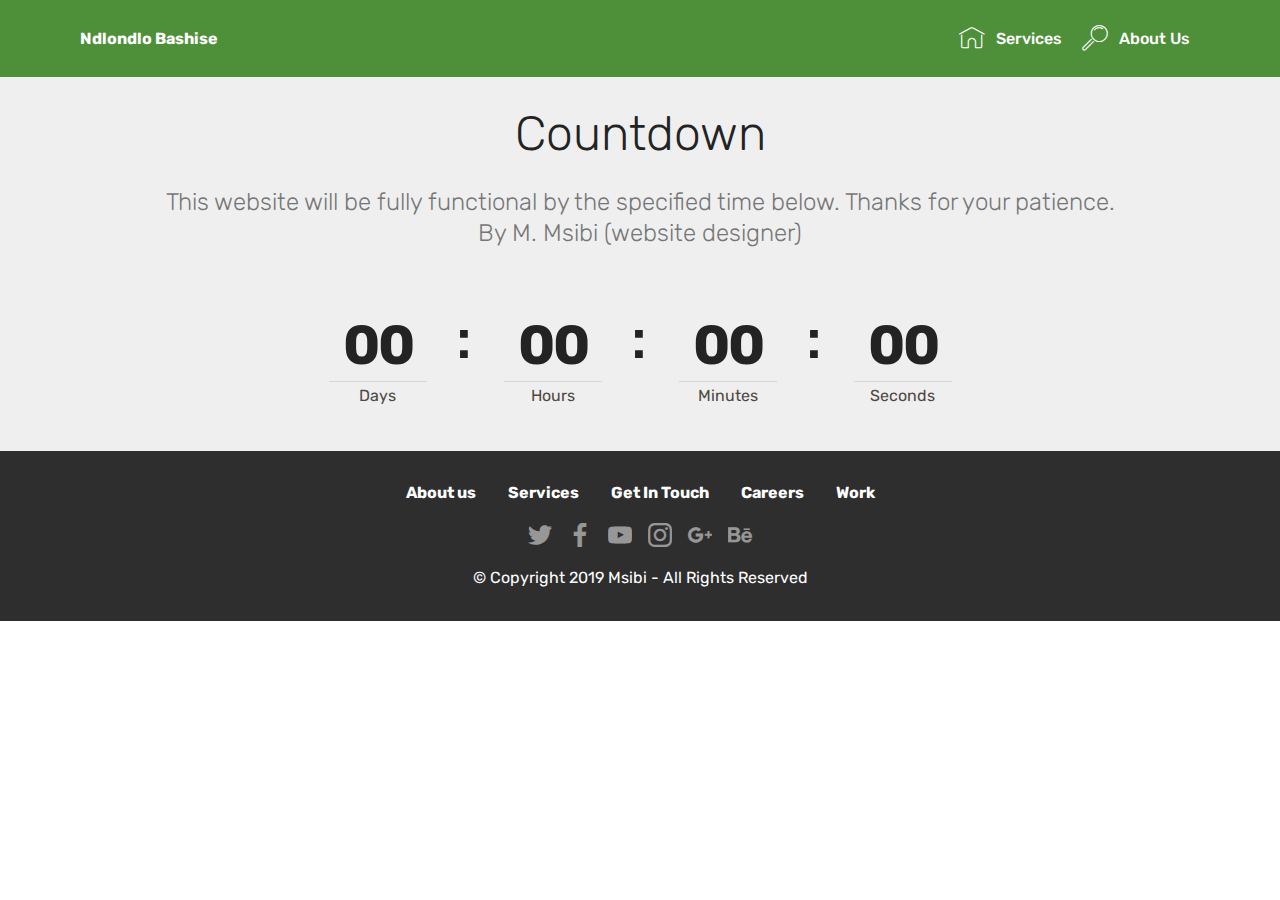
==== links.html @ 1e27bc3f "create github pages" ====
<!DOCTYPE html>
<html  >
<head>
  <!-- Site made with Mobirise Website Builder v4.10.3, https://mobirise.com -->
  <meta charset="UTF-8">
  <meta http-equiv="X-UA-Compatible" content="IE=edge">
  <meta name="generator" content="Mobirise v4.10.3, mobirise.com">
  <meta name="viewport" content="width=device-width, initial-scale=1, minimum-scale=1">
  <link rel="shortcut icon" href="assets/images/20180129-084749-128x140.png" type="image/x-icon">
  <meta name="description" content="Site Creator Description">
  
  <title>Links</title>
  <link rel="stylesheet" href="assets/web/assets/mobirise-icons/mobirise-icons.css">
  <link rel="stylesheet" href="assets/tether/tether.min.css">
  <link rel="stylesheet" href="assets/soundcloud-plugin/style.css">
  <link rel="stylesheet" href="assets/bootstrap/css/bootstrap.min.css">
  <link rel="stylesheet" href="assets/bootstrap/css/bootstrap-grid.min.css">
  <link rel="stylesheet" href="assets/bootstrap/css/bootstrap-reboot.min.css">
  <link rel="stylesheet" href="assets/dropdown/css/style.css">
  <link rel="stylesheet" href="assets/socicon/css/styles.css">
  <link rel="stylesheet" href="assets/theme/css/style.css">
  <link rel="stylesheet" href="assets/mobirise/css/mbr-additional.css" type="text/css">
  
  
  
</head>
<body>
  <section class="menu cid-rtum22E8Ae" once="menu" id="menu1-3">

    

    <nav class="navbar navbar-expand beta-menu navbar-dropdown align-items-center navbar-fixed-top navbar-toggleable-sm">
        <button class="navbar-toggler navbar-toggler-right" type="button" data-toggle="collapse" data-target="#navbarSupportedContent" aria-controls="navbarSupportedContent" aria-expanded="false" aria-label="Toggle navigation">
            <div class="hamburger">
                <span></span>
                <span></span>
                <span></span>
                <span></span>
            </div>
        </button>
        <div class="menu-logo">
            <div class="navbar-brand">
                
                <span class="navbar-caption-wrap"><a class="navbar-caption text-white display-4" href="index.html">
                        Ndlondlo Bashise</a></span>
            </div>
        </div>
        <div class="collapse navbar-collapse" id="navbarSupportedContent">
            <ul class="navbar-nav nav-dropdown nav-right" data-app-modern-menu="true"><li class="nav-item">
                    <a class="nav-link link text-white display-4" href="#top">
                        <span class="mbri-home mbr-iconfont mbr-iconfont-btn"></span>
                        Services
                    </a>
                </li>
                <li class="nav-item">
                    <a class="nav-link link text-white display-4" href="#top">
                        <span class="mbri-search mbr-iconfont mbr-iconfont-btn"></span>
                        About Us
                    </a>
                </li></ul>
            
        </div>
    </nav>
</section>

<section class="engine"><a href="https://mobirise.info/t">free amp template</a></section><section class="countdown1 cid-rtutsJrjsI" id="countdown1-5">
    
    
    
    <div class="container ">
        <h2 class="mbr-section-title pb-3 align-center mbr-fonts-style display-2">
            Countdown
        </h2>
        <h3 class="mbr-section-subtitle align-center mbr-fonts-style display-5">
            This website will be fully functional by the specified time below. Thanks for your patience.<br>By M. Msibi (website designer)</h3>
        
    </div>
    <div class="container countdown-cont align-center">
        <div class="daysCountdown" title="Days"></div>
        <div class="hoursCountdown" title="Hours"></div> 
        <div class="minutesCountdown" title="Minutes"></div> 
        <div class="secondsCountdown" title="Seconds"></div>
        <div class="countdown pt-5 mt-2" data-due-date="2019/07/15"> 
        </div>
    </div>
</section>

<section once="footers" class="cid-rtuqjwQwgr" id="footer7-4">

    

    

    <div class="container">
        <div class="media-container-row align-center mbr-white">
            <div class="row row-links">
                <ul class="foot-menu">
                    
                    
                    
                    
                    
                <li class="foot-menu-item mbr-fonts-style display-7">
                        <a class="text-white mbr-bold" href="#" target="_blank">About us</a>
                    </li><li class="foot-menu-item mbr-fonts-style display-7">
                        <a class="text-white mbr-bold" href="#" target="_blank">Services</a>
                    </li><li class="foot-menu-item mbr-fonts-style display-7">
                        <a class="text-white mbr-bold" href="#" target="_blank">Get In Touch</a>
                    </li><li class="foot-menu-item mbr-fonts-style display-7">
                        <a class="text-white mbr-bold" href="#" target="_blank">Careers</a>
                    </li><li class="foot-menu-item mbr-fonts-style display-7">
                        <a class="text-white mbr-bold" href="#" target="_blank">Work</a>
                    </li></ul>
            </div>
            <div class="row social-row">
                <div class="social-list align-right pb-2">
                    
                    
                    
                    
                    
                    
                <div class="soc-item">
                        <a href="index.html#footer7-2" target="_blank">
                            <span class="mbr-iconfont mbr-iconfont-social socicon-twitter socicon"></span>
                        </a>
                    </div><div class="soc-item">
                        <a href="https://www.facebook.com/msimisi.msibi" target="_blank">
                            <span class="mbr-iconfont mbr-iconfont-social socicon-facebook socicon"></span>
                        </a>
                    </div><div class="soc-item">
                        <a href="index.html#footer7-2" target="_blank">
                            <span class="mbr-iconfont mbr-iconfont-social socicon-youtube socicon"></span>
                        </a>
                    </div><div class="soc-item">
                        <a href="index.html#footer7-2" target="_blank">
                            <span class="mbr-iconfont mbr-iconfont-social socicon-instagram socicon"></span>
                        </a>
                    </div><div class="soc-item">
                        <a href="index.html#footer7-2" target="_blank">
                            <span class="mbr-iconfont mbr-iconfont-social socicon-googleplus socicon"></span>
                        </a>
                    </div><div class="soc-item">
                        <a href="index.html#footer7-2" target="_blank">
                            <span class="mbr-iconfont mbr-iconfont-social socicon-behance socicon"></span>
                        </a>
                    </div></div>
            </div>
            <div class="row row-copirayt">
                <p class="mbr-text mb-0 mbr-fonts-style mbr-white align-center display-7">
                    © Copyright 2019 Msibi - All Rights Reserved
                </p>
            </div>
        </div>
    </div>
</section>


  <script src="assets/web/assets/jquery/jquery.min.js"></script>
  <script src="assets/popper/popper.min.js"></script>
  <script src="assets/tether/tether.min.js"></script>
  <script src="assets/bootstrap/js/bootstrap.min.js"></script>
  <script src="assets/smoothscroll/smooth-scroll.js"></script>
  <script src="assets/dropdown/js/script.min.js"></script>
  <script src="assets/touchswipe/jquery.touch-swipe.min.js"></script>
  <script src="assets/countdown/jquery.countdown.min.js"></script>
  <script src="assets/theme/js/script.js"></script>
  
  
</body>
</html>
---- assets/web/assets/mobirise-icons/mobirise-icons.css ----
@font-face {
  font-family: 'MobiriseIcons';
  src:  url('mobirise-icons.eot?spat4u');
  src:  url('mobirise-icons.eot?spat4u#iefix') format('embedded-opentype'),
    url('mobirise-icons.ttf?spat4u') format('truetype'),
    url('mobirise-icons.woff?spat4u') format('woff'),
    url('mobirise-icons.svg?spat4u#MobiriseIcons') format('svg');
  font-weight: normal;
  font-style: normal;
}

[class^="mbri-"], [class*=" mbri-"] {
  /* use !important to prevent issues with browser extensions that change fonts */
  font-family: MobiriseIcons !important;
  speak: none;
  font-style: normal;
  font-weight: normal;
  font-variant: normal;
  text-transform: none;
  line-height: 1;

  /* Better Font Rendering =========== */
  -webkit-font-smoothing: antialiased;
  -moz-osx-font-smoothing: grayscale;
}

.mbri-add-submenu:before {
  content: "\e900";
}
.mbri-alert:before {
  content: "\e901";
}
.mbri-align-center:before {
  content: "\e902";
}
.mbri-align-justify:before {
  content: "\e903";
}
.mbri-align-left:before {
  content: "\e904";
}
.mbri-align-right:before {
  content: "\e905";
}
.mbri-android:before {
  content: "\e906";
}
.mbri-apple:before {
  content: "\e907";
}
.mbri-arrow-down:before {
  content: "\e908";
}
.mbri-arrow-next:before {
  content: "\e909";
}
.mbri-arrow-prev:before {
  content: "\e90a";
}
.mbri-arrow-up:before {
  content: "\e90b";
}
.mbri-bold:before {
  content: "\e90c";
}
.mbri-bookmark:before {
  content: "\e90d";
}
.mbri-bootstrap:before {
  content: "\e90e";
}
.mbri-briefcase:before {
  content: "\e90f";
}
.mbri-browse:before {
  content: "\e910";
}
.mbri-bulleted-list:before {
  content: "\e911";
}
.mbri-calendar:before {
  content: "\e912";
}
.mbri-camera:before {
  content: "\e913";
}
.mbri-cart-add:before {
  content: "\e914";
}
.mbri-cart-full:before {
  content: "\e915";
}
.mbri-cash:before {
  content: "\e916";
}
.mbri-change-style:before {
  content: "\e917";
}
.mbri-chat:before {
  content: "\e918";
}
.mbri-clock:before {
  content: "\e919";
}
.mbri-close:before {
  content: "\e91a";
}
.mbri-cloud:before {
  content: "\e91b";
}
.mbri-code:before {
  content: "\e91c";
}
.mbri-contact-form:before {
  content: "\e91d";
}
.mbri-credit-card:before {
  content: "\e91e";
}
.mbri-cursor-click:before {
  content: "\e91f";
}
.mbri-cust-feedback:before {
  content: "\e920";
}
.mbri-database:before {
  content: "\e921";
}
.mbri-delivery:before {
  content: "\e922";
}
.mbri-desktop:before {
  content: "\e923";
}
.mbri-devices:before {
  content: "\e924";
}
.mbri-down:before {
  content: "\e925";
}
.mbri-download:before {
  content: "\e989";
}
.mbri-drag-n-drop:before {
  content: "\e927";
}
.mbri-drag-n-drop2:before {
  content: "\e928";
}
.mbri-edit:before {
  content: "\e929";
}
.mbri-edit2:before {
  content: "\e92a";
}
.mbri-error:before {
  content: "\e92b";
}
.mbri-extension:before {
  content: "\e92c";
}
.mbri-features:before {
  content: "\e92d";
}
.mbri-file:before {
  content: "\e92e";
}
.mbri-flag:before {
  content: "\e92f";
}
.mbri-folder:before {
  content: "\e930";
}
.mbri-gift:before {
  content: "\e931";
}
.mbri-github:before {
  content: "\e932";
}
.mbri-globe:before {
  content: "\e933";
}
.mbri-globe-2:before {
  content: "\e934";
}
.mbri-growing-chart:before {
  content: "\e935";
}
.mbri-hearth:before {
  content: "\e936";
}
.mbri-help:before {
  content: "\e937";
}
.mbri-home:before {
  content: "\e938";
}
.mbri-hot-cup:before {
  content: "\e939";
}
.mbri-idea:before {
  content: "\e93a";
}
.mbri-image-gallery:before {
  content: "\e93b";
}
.mbri-image-slider:before {
  content: "\e93c";
}
.mbri-info:before {
  content: "\e93d";
}
.mbri-italic:before {
  content: "\e93e";
}
.mbri-key:before {
  content: "\e93f";
}
.mbri-laptop:before {
  content: "\e940";
}
.mbri-layers:before {
  content: "\e941";
}
.mbri-left-right:before {
  content: "\e942";
}
.mbri-left:before {
  content: "\e943";
}
.mbri-letter:before {
  content: "\e944";
}
.mbri-like:before {
  content: "\e945";
}
.mbri-link:before {
  content: "\e946";
}
.mbri-lock:before {
  content: "\e947";
}
.mbri-login:before {
  content: "\e948";
}
.mbri-logout:before {
  content: "\e949";
}
.mbri-magic-stick:before {
  content: "\e94a";
}
.mbri-map-pin:before {
  content: "\e94b";
}
.mbri-menu:before {
  content: "\e94c";
}
.mbri-mobile:before {
  content: "\e94d";
}
.mbri-mobile2:before {
  content: "\e94e";
}
.mbri-mobirise:before {
  content: "\e94f";
}
.mbri-more-horizontal:before {
  content: "\e950";
}
.mbri-more-vertical:before {
  content: "\e951";
}
.mbri-music:before {
  content: "\e952";
}
.mbri-new-file:before {
  content: "\e953";
}
.mbri-numbered-list:before {
  content: "\e954";
}
.mbri-opened-folder:before {
  content: "\e955";
}
.mbri-pages:before {
  content: "\e956";
}
.mbri-paper-plane:before {
  content: "\e957";
}
.mbri-paperclip:before {
  content: "\e958";
}
.mbri-photo:before {
  content: "\e959";
}
.mbri-photos:before {
  content: "\e95a";
}
.mbri-pin:before {
  content: "\e95b";
}
.mbri-play:before {
  content: "\e95c";
}
.mbri-plus:before {
  content: "\e95d";
}
.mbri-preview:before {
  content: "\e95e";
}
.mbri-print:before {
  content: "\e95f";
}
.mbri-protect:before {
  content: "\e960";
}
.mbri-question:before {
  content: "\e961";
}
.mbri-quote-left:before {
  content: "\e962";
}
.mbri-quote-right:before {
  content: "\e963";
}
.mbri-refresh:before {
  content: "\e964";
}
.mbri-responsive:before {
  content: "\e965";
}
.mbri-right:before {
  content: "\e966";
}
.mbri-rocket:before {
  content: "\e967";
}
.mbri-sad-face:before {
  content: "\e968";
}
.mbri-sale:before {
  content: "\e969";
}
.mbri-save:before {
  content: "\e96a";
}
.mbri-search:before {
  content: "\e96b";
}
.mbri-setting:before {
  content: "\e96c";
}
.mbri-setting2:before {
  content: "\e96d";
}
.mbri-setting3:before {
  content: "\e96e";
}
.mbri-share:before {
  content: "\e96f";
}
.mbri-shopping-bag:before {
  content: "\e970";
}
.mbri-shopping-basket:before {
  content: "\e971";
}
.mbri-shopping-cart:before {
  content: "\e972";
}
.mbri-sites:before {
  content: "\e973";
}
.mbri-smile-face:before {
  content: "\e974";
}
.mbri-speed:before {
  content: "\e975";
}
.mbri-star:before {
  content: "\e976";
}
.mbri-success:before {
  content: "\e977";
}
.mbri-sun:before {
  content: "\e978";
}
.mbri-sun2:before {
  content: "\e979";
}
.mbri-tablet:before {
  content: "\e97a";
}
.mbri-tablet-vertical:before {
  content: "\e97b";
}
.mbri-target:before {
  content: "\e97c";
}
.mbri-timer:before {
  content: "\e97d";
}
.mbri-to-ftp:before {
  content: "\e97e";
}
.mbri-to-local-drive:before {
  content: "\e97f";
}
.mbri-touch-swipe:before {
  content: "\e980";
}
.mbri-touch:before {
  content: "\e981";
}
.mbri-trash:before {
  content: "\e982";
}
.mbri-underline:before {
  content: "\e983";
}
.mbri-unlink:before {
  content: "\e984";
}
.mbri-unlock:before {
  content: "\e985";
}
.mbri-up-down:before {
  content: "\e986";
}
.mbri-up:before {
  content: "\e987";
}
.mbri-update:before {
  content: "\e988";
}
.mbri-upload:before {
 content: "\e926"; 
}
.mbri-user:before {
  content: "\e98a";
}
.mbri-user2:before {
  content: "\e98b";
}
.mbri-users:before {
  content: "\e98c";
}
.mbri-video:before {
  content: "\e98d";
}
.mbri-video-play:before {
  content: "\e98e";
}
.mbri-watch:before {
  content: "\e98f";
}
.mbri-website-theme:before {
  content: "\e990";
}
.mbri-wifi:before {
  content: "\e991";
}
.mbri-windows:before {
  content: "\e992";
}
.mbri-zoom-out:before {
  content: "\e993";
}
.mbri-redo:before {
  content: "\e994";
}
.mbri-undo:before {
  content: "\e995";
}
---- assets/soundcloud-plugin/style.css ----
.addons-container {
  position: relative;
  margin-left: auto;
  margin-right: auto;
  padding-right: 15px;
  padding-left: 15px; }
  @media (min-width: 576px) {
    .addons-container {
      padding-right: 15px;
      padding-left: 15px; } }
  @media (min-width: 768px) {
    .addons-container {
      padding-right: 15px;
      padding-left: 15px; } }
  @media (min-width: 992px) {
    .addons-container {
      padding-right: 15px;
      padding-left: 15px; } }
  @media (min-width: 1200px) {
    .addons-container {
      padding-right: 15px;
      padding-left: 15px; } }
  @media (min-width: 576px) {
    .addons-container {
      width: 540px;
      max-width: 100%; } }
  @media (min-width: 768px) {
    .addons-container {
      width: 720px;
      max-width: 100%; } }
  @media (min-width: 992px) {
    .addons-container {
      width: 960px;
      max-width: 100%; } }
  @media (min-width: 1200px) {
    .addons-container {
      width: 1140px;
      max-width: 100%; } }

.addons-container-inner{
    position: relative;
    width: 100%;
    min-height: 1px;
    padding-right: 15px;
    padding-left: 15px;
}
@media (min-width: 567px) {
    .addons-container-inner{
        -ms-flex: 0 0 66.666667%;
        flex: 0 0 66.666667%;
        max-width: 66.666667%;
    }
}
.addons-row{
    display: flex;
    justify-content:center;
}
---- assets/dropdown/css/style.css ----
.navbar-dropdown {
  left: 0;
  padding: 0;
  position: absolute;
  right: 0;
  top: 0;
  transition: all 0.45s ease;
  z-index: 1030;
  background: #282828; }
  .navbar-dropdown .navbar-logo {
    margin-right: 0.8rem;
    transition: margin 0.3s ease-in-out;
    vertical-align: middle; }
    .navbar-dropdown .navbar-logo img {
      height: 3.125rem;
      transition: all 0.3s ease-in-out; }
    .navbar-dropdown .navbar-logo.mbr-iconfont {
      font-size: 3.125rem;
      line-height: 3.125rem; }
  .navbar-dropdown .navbar-caption {
    font-weight: 700;
    white-space: normal;
    vertical-align: -4px;
    line-height: 3.125rem !important; }
    .navbar-dropdown .navbar-caption, .navbar-dropdown .navbar-caption:hover {
      color: inherit;
      text-decoration: none; }
  .navbar-dropdown .mbr-iconfont + .navbar-caption {
    vertical-align: -1px; }
  .navbar-dropdown.navbar-fixed-top {
    position: fixed; }
  .navbar-dropdown .navbar-brand span {
    vertical-align: -4px; }
  .navbar-dropdown.bg-color.transparent {
    background: none; }
  .navbar-dropdown.navbar-short .navbar-brand {
    padding: 0.625rem 0; }
    .navbar-dropdown.navbar-short .navbar-brand span {
      vertical-align: -1px; }
  .navbar-dropdown.navbar-short .navbar-caption {
    line-height: 2.375rem !important;
    vertical-align: -2px; }
  .navbar-dropdown.navbar-short .navbar-logo {
    margin-right: 0.5rem; }
    .navbar-dropdown.navbar-short .navbar-logo img {
      height: 2.375rem; }
    .navbar-dropdown.navbar-short .navbar-logo.mbr-iconfont {
      font-size: 2.375rem;
      line-height: 2.375rem; }
  .navbar-dropdown.navbar-short .mbr-table-cell {
    height: 3.625rem; }
  .navbar-dropdown .navbar-close {
    left: 0.6875rem;
    position: fixed;
    top: 0.75rem;
    z-index: 1000; }
  .navbar-dropdown .hamburger-icon {
    content: "";
    display: inline-block;
    vertical-align: middle;
    width: 16px;
    -webkit-box-shadow: 0 -6px 0 1px #282828,0 0 0 1px #282828,0 6px 0 1px #282828;
    -moz-box-shadow: 0 -6px 0 1px #282828,0 0 0 1px #282828,0 6px 0 1px #282828;
    box-shadow: 0 -6px 0 1px #282828,0 0 0 1px #282828,0 6px 0 1px #282828; }

.dropdown-menu .dropdown-toggle[data-toggle="dropdown-submenu"]::after {
  border-bottom: 0.35em solid transparent;
  border-left: 0.35em solid;
  border-right: 0;
  border-top: 0.35em solid transparent;
  margin-left: 0.3rem; }

.dropdown-menu .dropdown-item:focus {
  outline: 0; }

.nav-dropdown {
  font-size: 0.75rem;
  font-weight: 500;
  height: auto !important; }
  .nav-dropdown .nav-btn {
    padding-left: 1rem; }
  .nav-dropdown .link {
    margin: .667em 1.667em;
    font-weight: 500;
    padding: 0;
    transition: color .2s ease-in-out; }
    .nav-dropdown .link.dropdown-toggle {
      margin-right: 2.583em; }
      .nav-dropdown .link.dropdown-toggle::after {
        margin-left: .25rem;
        border-top: 0.35em solid;
        border-right: 0.35em solid transparent;
        border-left: 0.35em solid transparent;
        border-bottom: 0; }
      .nav-dropdown .link.dropdown-toggle[aria-expanded="true"] {
        margin: 0;
        padding: 0.667em 3.263em  0.667em 1.667em; }
  .nav-dropdown .link::after,
  .nav-dropdown .dropdown-item::after {
    color: inherit; }
  .nav-dropdown .btn {
    font-size: 0.75rem;
    font-weight: 700;
    letter-spacing: 0;
    margin-bottom: 0;
    padding-left: 1.25rem;
    padding-right: 1.25rem; }
  .nav-dropdown .dropdown-menu {
    border-radius: 0;
    border: 0;
    left: 0;
    margin: 0;
    padding-bottom: 1.25rem;
    padding-top: 1.25rem;
    position: relative; }
  .nav-dropdown .dropdown-submenu {
    margin-left: 0.125rem;
    top: 0; }
  .nav-dropdown .dropdown-item {
    font-weight: 500;
    line-height: 2;
    padding: 0.3846em 4.615em 0.3846em 1.5385em;
    position: relative;
    transition: color .2s ease-in-out, background-color .2s ease-in-out; }
    .nav-dropdown .dropdown-item::after {
      margin-top: -0.3077em;
      position: absolute;
      right: 1.1538em;
      top: 50%; }
    .nav-dropdown .dropdown-item:focus, .nav-dropdown .dropdown-item:hover {
      background: none; }

@media (max-width: 767px) {
  .nav-dropdown.navbar-toggleable-sm {
    bottom: 0;
    display: none;
    left: 0;
    overflow-x: hidden;
    position: fixed;
    top: 0;
    transform: translateX(-100%);
    -ms-transform: translateX(-100%);
    -webkit-transform: translateX(-100%);
    width: 18.75rem;
    z-index: 999; } }
.nav-dropdown.navbar-toggleable-xl {
  bottom: 0;
  display: none;
  left: 0;
  overflow-x: hidden;
  position: fixed;
  top: 0;
  transform: translateX(-100%);
  -ms-transform: translateX(-100%);
  -webkit-transform: translateX(-100%);
  width: 18.75rem;
  z-index: 999; }

.nav-dropdown-sm {
  display: block !important;
  overflow-x: hidden;
  overflow: auto;
  padding-top: 3.875rem; }
  .nav-dropdown-sm::after {
    content: "";
    display: block;
    height: 3rem;
    width: 100%; }
  .nav-dropdown-sm.collapse.in ~ .navbar-close {
    display: block !important; }
  .nav-dropdown-sm.collapsing, .nav-dropdown-sm.collapse.in {
    transform: translateX(0);
    -ms-transform: translateX(0);
    -webkit-transform: translateX(0);
    transition: all 0.25s ease-out;
    -webkit-transition: all 0.25s ease-out;
    background: #282828; }
  .nav-dropdown-sm.collapsing[aria-expanded="false"] {
    transform: translateX(-100%);
    -ms-transform: translateX(-100%);
    -webkit-transform: translateX(-100%); }
  .nav-dropdown-sm .nav-item {
    display: block;
    margin-left: 0 !important;
    padding-left: 0; }
  .nav-dropdown-sm .link,
  .nav-dropdown-sm .dropdown-item {
    border-top: 1px dotted rgba(255, 255, 255, 0.1);
    font-size: 0.8125rem;
    line-height: 1.6;
    margin: 0 !important;
    padding: 0.875rem 2.4rem 0.875rem 1.5625rem !important;
    position: relative;
    white-space: normal; }
    .nav-dropdown-sm .link:focus, .nav-dropdown-sm .link:hover,
    .nav-dropdown-sm .dropdown-item:focus,
    .nav-dropdown-sm .dropdown-item:hover {
      background: rgba(0, 0, 0, 0.2) !important;
      color: #c0a375; }
  .nav-dropdown-sm .nav-btn {
    position: relative;
    padding: 1.5625rem 1.5625rem 0 1.5625rem; }
    .nav-dropdown-sm .nav-btn::before {
      border-top: 1px dotted rgba(255, 255, 255, 0.1);
      content: "";
      left: 0;
      position: absolute;
      top: 0;
      width: 100%; }
    .nav-dropdown-sm .nav-btn + .nav-btn {
      padding-top: 0.625rem; }
      .nav-dropdown-sm .nav-btn + .nav-btn::before {
        display: none; }
  .nav-dropdown-sm .btn {
    padding: 0.625rem 0; }
  .nav-dropdown-sm .dropdown-toggle[data-toggle="dropdown-submenu"]::after {
    margin-left: .25rem;
    border-top: 0.35em solid;
    border-right: 0.35em solid transparent;
    border-left: 0.35em solid transparent;
    border-bottom: 0; }
  .nav-dropdown-sm .dropdown-toggle[data-toggle="dropdown-submenu"][aria-expanded="true"]::after {
    border-top: 0;
    border-right: 0.35em solid transparent;
    border-left: 0.35em solid transparent;
    border-bottom: 0.35em solid; }
  .nav-dropdown-sm .dropdown-menu {
    margin: 0;
    padding: 0;
    position: relative;
    top: 0;
    left: 0;
    width: 100%;
    border: 0;
    float: none;
    border-radius: 0;
    background: none; }
  .nav-dropdown-sm .dropdown-submenu {
    left: 100%;
    margin-left: 0.125rem;
    margin-top: -1.25rem;
    top: 0; }

.navbar-toggleable-sm .nav-dropdown .dropdown-menu {
  position: absolute; }

.navbar-toggleable-sm .nav-dropdown .dropdown-submenu {
  left: 100%;
  margin-left: 0.125rem;
  margin-top: -1.25rem;
  top: 0; }

.navbar-toggleable-sm.opened .nav-dropdown .dropdown-menu {
  position: relative; }

.navbar-toggleable-sm.opened .nav-dropdown .dropdown-submenu {
  left: 0;
  margin-left: 00rem;
  margin-top: 0rem;
  top: 0; }

.is-builder .nav-dropdown.collapsing {
  transition: none !important; }

/*# sourceMappingURL=style.css.map */
---- assets/socicon/css/styles.css ----
@charset "UTF-8";

@font-face {
  font-family: "socicon";
  src:url("../fonts/socicon.eot");
  src:url("../fonts/socicon.eot?#iefix") format("embedded-opentype"),
    url("../fonts/socicon.woff") format("woff"),
    url("../fonts/socicon.ttf") format("truetype"),
    url("../fonts/socicon.svg#socicon") format("svg");
  font-weight: normal;
  font-style: normal;

}

[data-icon]:before {
  font-family: "socicon" !important;
  content: attr(data-icon);
  font-style: normal !important;
  font-weight: normal !important;
  font-variant: normal !important;
  text-transform: none !important;
  speak: none;
  line-height: 1;
  -webkit-font-smoothing: antialiased;
  -moz-osx-font-smoothing: grayscale;
}

[class^="socicon-"]:before,
[class*=" socicon-"]:before {
  font-family: "socicon" !important;
  font-style: normal !important;
  font-weight: normal !important;
  font-variant: normal !important;
  text-transform: none !important;
  speak: none;
  line-height: 1;
  -webkit-font-smoothing: antialiased;
  -moz-osx-font-smoothing: grayscale;
}

.socicon-modelmayhem:before {
  content: "\e000";
}
.socicon-mixcloud:before {
  content: "\e001";
}
.socicon-drupal:before {
  content: "\e002";
}
.socicon-swarm:before {
  content: "\e003";
}
.socicon-istock:before {
  content: "\e004";
}
.socicon-yammer:before {
  content: "\e005";
}
.socicon-ello:before {
  content: "\e006";
}
.socicon-stackoverflow:before {
  content: "\e007";
}
.socicon-persona:before {
  content: "\e008";
}
.socicon-triplej:before {
  content: "\e009";
}
.socicon-houzz:before {
  content: "\e00a";
}
.socicon-rss:before {
  content: "\e00b";
}
.socicon-paypal:before {
  content: "\e00c";
}
.socicon-odnoklassniki:before {
  content: "\e00d";
}
.socicon-airbnb:before {
  content: "\e00e";
}
.socicon-periscope:before {
  content: "\e00f";
}
.socicon-outlook:before {
  content: "\e010";
}
.socicon-coderwall:before {
  content: "\e011";
}
.socicon-tripadvisor:before {
  content: "\e012";
}
.socicon-appnet:before {
  content: "\e013";
}
.socicon-goodreads:before {
  content: "\e014";
}
.socicon-tripit:before {
  content: "\e015";
}
.socicon-lanyrd:before {
  content: "\e016";
}
.socicon-slideshare:before {
  content: "\e017";
}
.socicon-buffer:before {
  content: "\e018";
}
.socicon-disqus:before {
  content: "\e019";
}
.socicon-vkontakte:before {
  content: "\e01a";
}
.socicon-whatsapp:before {
  content: "\e01b";
}
.socicon-patreon:before {
  content: "\e01c";
}
.socicon-storehouse:before {
  content: "\e01d";
}
.socicon-pocket:before {
  content: "\e01e";
}
.socicon-mail:before {
  content: "\e01f";
}
.socicon-blogger:before {
  content: "\e020";
}
.socicon-technorati:before {
  content: "\e021";
}
.socicon-reddit:before {
  content: "\e022";
}
.socicon-dribbble:before {
  content: "\e023";
}
.socicon-stumbleupon:before {
  content: "\e024";
}
.socicon-digg:before {
  content: "\e025";
}
.socicon-envato:before {
  content: "\e026";
}
.socicon-behance:before {
  content: "\e027";
}
.socicon-delicious:before {
  content: "\e028";
}
.socicon-deviantart:before {
  content: "\e029";
}
.socicon-forrst:before {
  content: "\e02a";
}
.socicon-play:before {
  content: "\e02b";
}
.socicon-zerply:before {
  content: "\e02c";
}
.socicon-wikipedia:before {
  content: "\e02d";
}
.socicon-apple:before {
  content: "\e02e";
}
.socicon-flattr:before {
  content: "\e02f";
}
.socicon-github:before {
  content: "\e030";
}
.socicon-renren:before {
  content: "\e031";
}
.socicon-friendfeed:before {
  content: "\e032";
}
.socicon-newsvine:before {
  content: "\e033";
}
.socicon-identica:before {
  content: "\e034";
}
.socicon-bebo:before {
  content: "\e035";
}
.socicon-zynga:before {
  content: "\e036";
}
.socicon-steam:before {
  content: "\e037";
}
.socicon-xbox:before {
  content: "\e038";
}
.socicon-windows:before {
  content: "\e039";
}
.socicon-qq:before {
  content: "\e03a";
}
.socicon-douban:before {
  content: "\e03b";
}
.socicon-meetup:before {
  content: "\e03c";
}
.socicon-playstation:before {
  content: "\e03d";
}
.socicon-android:before {
  content: "\e03e";
}
.socicon-snapchat:before {
  content: "\e03f";
}
.socicon-twitter:before {
  content: "\e040";
}
.socicon-facebook:before {
  content: "\e041";
}
.socicon-googleplus:before {
  content: "\e042";
}
.socicon-pinterest:before {
  content: "\e043";
}
.socicon-foursquare:before {
  content: "\e044";
}
.socicon-yahoo:before {
  content: "\e045";
}
.socicon-skype:before {
  content: "\e046";
}
.socicon-yelp:before {
  content: "\e047";
}
.socicon-feedburner:before {
  content: "\e048";
}
.socicon-linkedin:before {
  content: "\e049";
}
.socicon-viadeo:before {
  content: "\e04a";
}
.socicon-xing:before {
  content: "\e04b";
}
.socicon-myspace:before {
  content: "\e04c";
}
.socicon-soundcloud:before {
  content: "\e04d";
}
.socicon-spotify:before {
  content: "\e04e";
}
.socicon-grooveshark:before {
  content: "\e04f";
}
.socicon-lastfm:before {
  content: "\e050";
}
.socicon-youtube:before {
  content: "\e051";
}
.socicon-vimeo:before {
  content: "\e052";
}
.socicon-dailymotion:before {
  content: "\e053";
}
.socicon-vine:before {
  content: "\e054";
}
.socicon-flickr:before {
  content: "\e055";
}
.socicon-500px:before {
  content: "\e056";
}
.socicon-wordpress:before {
  content: "\e058";
}
.socicon-tumblr:before {
  content: "\e059";
}
.socicon-twitch:before {
  content: "\e05a";
}
.socicon-8tracks:before {
  content: "\e05b";
}
.socicon-amazon:before {
  content: "\e05c";
}
.socicon-icq:before {
  content: "\e05d";
}
.socicon-smugmug:before {
  content: "\e05e";
}
.socicon-ravelry:before {
  content: "\e05f";
}
.socicon-weibo:before {
  content: "\e060";
}
.socicon-baidu:before {
  content: "\e061";
}
.socicon-angellist:before {
  content: "\e062";
}
.socicon-ebay:before {
  content: "\e063";
}
.socicon-imdb:before {
  content: "\e064";
}
.socicon-stayfriends:before {
  content: "\e065";
}
.socicon-residentadvisor:before {
  content: "\e066";
}
.socicon-google:before {
  content: "\e067";
}
.socicon-yandex:before {
  content: "\e068";
}
.socicon-sharethis:before {
  content: "\e069";
}
.socicon-bandcamp:before {
  content: "\e06a";
}
.socicon-itunes:before {
  content: "\e06b";
}
.socicon-deezer:before {
  content: "\e06c";
}
.socicon-telegram:before {
  content: "\e06e";
}
.socicon-openid:before {
  content: "\e06f";
}
.socicon-amplement:before {
  content: "\e070";
}
.socicon-viber:before {
  content: "\e071";
}
.socicon-zomato:before {
  content: "\e072";
}
.socicon-draugiem:before {
  content: "\e074";
}
.socicon-endomodo:before {
  content: "\e075";
}
.socicon-filmweb:before {
  content: "\e076";
}
.socicon-stackexchange:before {
  content: "\e077";
}
.socicon-wykop:before {
  content: "\e078";
}
.socicon-teamspeak:before {
  content: "\e079";
}
.socicon-teamviewer:before {
  content: "\e07a";
}
.socicon-ventrilo:before {
  content: "\e07b";
}
.socicon-younow:before {
  content: "\e07c";
}
.socicon-raidcall:before {
  content: "\e07d";
}
.socicon-mumble:before {
  content: "\e07e";
}
.socicon-medium:before {
  content: "\e06d";
}
.socicon-bebee:before {
  content: "\e07f";
}
.socicon-hitbox:before {
  content: "\e080";
}
.socicon-reverbnation:before {
  content: "\e081";
}
.socicon-formulr:before {
  content: "\e082";
}
.socicon-instagram:before {
  content: "\e057";
}
.socicon-battlenet:before {
  content: "\e083";
}
.socicon-chrome:before {
  content: "\e084";
}
.socicon-discord:before {
  content: "\e086";
}
.socicon-issuu:before {
  content: "\e087";
}
.socicon-macos:before {
  content: "\e088";
}
.socicon-firefox:before {
  content: "\e089";
}
.socicon-opera:before {
  content: "\e08d";
}
.socicon-keybase:before {
  content: "\e090";
}
.socicon-alliance:before {
  content: "\e091";
}
.socicon-livejournal:before {
  content: "\e092";
}
.socicon-googlephotos:before {
  content: "\e093";
}
.socicon-horde:before {
  content: "\e094";
}
.socicon-etsy:before {
  content: "\e095";
}
.socicon-zapier:before {
  content: "\e096";
}
.socicon-google-scholar:before {
  content: "\e097";
}
.socicon-researchgate:before {
  content: "\e098";
}
.socicon-wechat:before {
  content: "\e099";
}
.socicon-strava:before {
  content: "\e09a";
}
.socicon-line:before {
  content: "\e09b";
}
.socicon-lyft:before {
  content: "\e09c";
}
.socicon-uber:before {
  content: "\e09d";
}
.socicon-songkick:before {
  content: "\e09e";
}
.socicon-viewbug:before {
  content: "\e09f";
}
.socicon-googlegroups:before {
  content: "\e0a0";
}
.socicon-quora:before {
  content: "\e073";
}
.socicon-diablo:before {
  content: "\e085";
}
.socicon-blizzard:before {
  content: "\e0a1";
}
.socicon-hearthstone:before {
  content: "\e08b";
}
.socicon-heroes:before {
  content: "\e08a";
}
.socicon-overwatch:before {
  content: "\e08c";
}
.socicon-warcraft:before {
  content: "\e08e";
}
.socicon-starcraft:before {
  content: "\e08f";
}
.socicon-beam:before {
  content: "\e0a2";
}
.socicon-curse:before {
  content: "\e0a3";
}
.socicon-player:before {
  content: "\e0a4";
}
.socicon-streamjar:before {
  content: "\e0a5";
}
.socicon-nintendo:before {
  content: "\e0a6";
}
.socicon-hellocoton:before {
  content: "\e0a7";
}
---- assets/theme/css/style.css ----
/*!
 * Mobirise v4 theme (https://mobirise.com/)
 * Copyright 2017 Mobirise
 */
section {
  background-color: #eeeeee; }

section,
.container,
.container-fluid {
  position: relative;
  word-wrap: break-word; }

a.mbr-iconfont:hover {
  text-decoration: none; }

.article .lead p, .article .lead ul, .article .lead ol, .article .lead pre, .article .lead blockquote {
  margin-bottom: 0; }

a {
  font-style: normal;
  font-weight: 400;
  cursor: pointer; }
  a, a:hover {
    text-decoration: none; }

figure {
  margin-bottom: 0; }

body {
  color: #232323; }

h1, h2, h3, h4, h5, h6,
.h1, .h2, .h3, .h4, .h5, .h6,
.display-1, .display-2, .display-3, .display-4 {
  line-height: 1;
  word-break: break-word;
  word-wrap: break-word; }

b, strong {
  font-weight: bold; }

blockquote {
  padding: 10px 0 10px 20px;
  position: relative;
  border-left: 2px solid;
  border-color: #ff3366; }

input:-webkit-autofill, input:-webkit-autofill:hover, input:-webkit-autofill:focus, input:-webkit-autofill:active {
  transition-delay: 9999s;
  transition-property: background-color, color; }

textarea[type="hidden"] {
  display: none; }

body {
  position: relative; }

section {
  background-position: 50% 50%;
  background-repeat: no-repeat;
  background-size: cover; }
  section .mbr-background-video,
  section .mbr-background-video-preview {
    position: absolute;
    bottom: 0;
    left: 0;
    right: 0;
    top: 0; }

.hidden {
  visibility: hidden; }

.mbr-z-index20 {
  z-index: 20; }

/*! Base colors */
.mbr-white {
  color: #ffffff; }

.mbr-black {
  color: #000000; }

.mbr-bg-white {
  background-color: #ffffff; }

.mbr-bg-black {
  background-color: #000000; }

/*! Text-aligns */
.align-left {
  text-align: left; }

.align-center {
  text-align: center; }

.align-right {
  text-align: right; }

@media (max-width: 767px) {
  .align-left, .align-center, .align-right, .mbr-section-btn, .mbr-section-title {
    text-align: center; } }
/*! Font-weight  */
.mbr-light {
  font-weight: 300; }

.mbr-regular {
  font-weight: 400; }

.mbr-semibold {
  font-weight: 500; }

.mbr-bold {
  font-weight: 700; }

/*! Media  */
.media-size-item {
  -webkit-flex: 1 1 auto;
  -moz-flex: 1 1 auto;
  -ms-flex: 1 1 auto;
  -o-flex: 1 1 auto;
  flex: 1 1 auto; }

.media-content {
  -webkit-flex-basis: 100%;
  flex-basis: 100%; }

.media-container-row {
  display: -ms-flexbox;
  display: -webkit-flex;
  display: flex;
  -webkit-flex-direction: row;
  -ms-flex-direction: row;
  flex-direction: row;
  -webkit-flex-wrap: wrap;
  -ms-flex-wrap: wrap;
  flex-wrap: wrap;
  -webkit-justify-content: center;
  -ms-flex-pack: center;
  justify-content: center;
  -webkit-align-content: center;
  -ms-flex-line-pack: center;
  align-content: center;
  -webkit-align-items: start;
  -ms-flex-align: start;
  align-items: start; }
  .media-container-row .media-size-item {
    width: 400px; }

.media-container-column {
  display: -ms-flexbox;
  display: -webkit-flex;
  display: flex;
  -webkit-flex-direction: column;
  -ms-flex-direction: column;
  flex-direction: column;
  -webkit-flex-wrap: wrap;
  -ms-flex-wrap: wrap;
  flex-wrap: wrap;
  -webkit-justify-content: center;
  -ms-flex-pack: center;
  justify-content: center;
  -webkit-align-content: center;
  -ms-flex-line-pack: center;
  align-content: center;
  -webkit-align-items: stretch;
  -ms-flex-align: stretch;
  align-items: stretch; }
  .media-container-column > * {
    width: 100%; }

@media (min-width: 992px) {
  .media-container-row {
    -webkit-flex-wrap: nowrap;
    -ms-flex-wrap: nowrap;
    flex-wrap: nowrap; } }
figure {
  overflow: hidden; }

figure[mbr-media-size] {
  transition: width 0.1s; }

.mbr-figure img, .mbr-figure iframe {
  display: block;
  width: 100%; }

.card {
  background-color: transparent;
  border: none; }

.card-box {
  width: 100%; }

.card-img {
  text-align: center;
  flex-shrink: 0;
  -webkit-flex-shrink: 0; }

.media {
  max-width: 100%;
  margin: 0 auto; }

.mbr-figure {
  -ms-flex-item-align: center;
  -ms-grid-row-align: center;
  -webkit-align-self: center;
  align-self: center; }

.media-container > div {
  max-width: 100%; }

.mbr-figure img, .card-img img {
  width: 100%; }

@media (max-width: 991px) {
  .media-size-item {
    width: auto !important; }

  .media {
    width: auto; }

  .mbr-figure {
    width: 100% !important; } }
/*! Buttons */
.mbr-section-btn {
  margin-left: -.25rem;
  margin-right: -.25rem;
  font-size: 0; }

nav .mbr-section-btn {
  margin-left: 0rem;
  margin-right: 0rem; }

/*! Btn icon margin */
.btn .mbr-iconfont, .btn.btn-sm .mbr-iconfont {
  cursor: pointer;
  margin-right: 0.5rem; }

.btn.btn-md .mbr-iconfont, .btn.btn-md .mbr-iconfont {
  margin-right: 0.8rem; }

.mbr-regular {
  font-weight: 400; }

.mbr-semibold {
  font-weight: 500; }

.mbr-bold {
  font-weight: 700; }

[type="submit"] {
  -webkit-appearance: none; }

/*! Full-screen */
.mbr-fullscreen .mbr-overlay {
  min-height: 100vh; }

.mbr-fullscreen {
  display: flex;
  display: -webkit-flex;
  display: -moz-flex;
  display: -ms-flex;
  display: -o-flex;
  align-items: center;
  -webkit-align-items: center;
  min-height: 100vh;
  padding-top: 3rem;
  padding-bottom: 3rem; }

/*! Map */
.map {
  height: 25rem;
  position: relative; }
  .map iframe {
    width: 100%;
    height: 100%; }

/* Form */
.form-asterisk {
  font-family: initial;
  position: absolute;
  top: -2px;
  font-weight: normal; }

/*! Scroll to top arrow */
.mbr-arrow-up {
  bottom: 25px;
  right: 90px;
  position: fixed;
  text-align: right;
  z-index: 5000;
  color: #ffffff;
  font-size: 32px;
  transform: rotate(180deg);
  -webkit-transform: rotate(180deg); }

.mbr-arrow-up a {
  background: rgba(0, 0, 0, 0.2);
  border-radius: 3px;
  color: #fff;
  display: inline-block;
  height: 60px;
  width: 60px;
  outline-style: none !important;
  position: relative;
  text-decoration: none;
  transition: all .3s ease-in-out;
  cursor: pointer;
  text-align: center; }
  .mbr-arrow-up a:hover {
    background-color: rgba(0, 0, 0, 0.4); }
  .mbr-arrow-up a i {
    line-height: 60px; }

.mbr-arrow-up-icon {
  display: block;
  color: #fff; }

.mbr-arrow-up-icon::before {
  content: "\203a";
  display: inline-block;
  font-family: serif;
  font-size: 32px;
  line-height: 1;
  font-style: normal;
  position: relative;
  top: 6px;
  left: -4px;
  -webkit-transform: rotate(-90deg);
  transform: rotate(-90deg); }

/*! Arrow Down */
.mbr-arrow {
  position: absolute;
  bottom: 45px;
  left: 50%;
  width: 60px;
  height: 60px;
  cursor: pointer;
  background-color: rgba(80, 80, 80, 0.5);
  border-radius: 50%;
  -webkit-transform: translateX(-50%);
  transform: translateX(-50%); }
  .mbr-arrow > a {
    display: inline-block;
    text-decoration: none;
    outline-style: none;
    -webkit-animation: arrowdown 1.7s ease-in-out infinite;
    animation: arrowdown 1.7s ease-in-out infinite; }
    .mbr-arrow > a > i {
      position: absolute;
      top: -2px;
      left: 15px;
      font-size: 2rem; }

@keyframes arrowdown {
  0% {
    transform: translateY(0px);
    -webkit-transform: translateY(0px); }
  50% {
    transform: translateY(-5px);
    -webkit-transform: translateY(-5px); }
  100% {
    transform: translateY(0px);
    -webkit-transform: translateY(0px); } }
@-webkit-keyframes arrowdown {
  0% {
    transform: translateY(0px);
    -webkit-transform: translateY(0px); }
  50% {
    transform: translateY(-5px);
    -webkit-transform: translateY(-5px); }
  100% {
    transform: translateY(0px);
    -webkit-transform: translateY(0px); } }
@media (max-width: 500px) {
  .mbr-arrow-up {
    left: 50%;
    right: auto;
    transform: translateX(-50%) rotate(180deg);
    -webkit-transform: translateX(-50%) rotate(180deg); } }
/*Gradients animation*/
@keyframes gradient-animation {
  from {
    background-position: 0% 100%;
    animation-timing-function: ease-in-out; }
  to {
    background-position: 100% 0%;
    animation-timing-function: ease-in-out; } }
@-webkit-keyframes gradient-animation {
  from {
    background-position: 0% 100%;
    animation-timing-function: ease-in-out; }
  to {
    background-position: 100% 0%;
    animation-timing-function: ease-in-out; } }
.bg-gradient {
  background-size: 200% 200%;
  animation: gradient-animation 5s infinite alternate;
  -webkit-animation: gradient-animation 5s infinite alternate; }

.menu .navbar-brand {
  display: -webkit-flex; }
  .menu .navbar-brand span {
    display: flex;
    display: -webkit-flex; }
  .menu .navbar-brand .navbar-caption-wrap {
    display: -webkit-flex; }
  .menu .navbar-brand .navbar-logo img {
    display: -webkit-flex; }
@media (min-width: 768px) and (max-width: 991px) {
  .menu .navbar-toggleable-sm .navbar-nav {
    display: -webkit-box;
    display: -webkit-flex;
    display: -ms-flexbox; } }
@media (max-width: 991px) {
  .menu .navbar-collapse {
    max-height: 93.5vh; }
    .menu .navbar-collapse.show {
      overflow: auto; } }
@media (min-width: 992px) {
  .menu .navbar-nav.nav-dropdown {
    display: -webkit-flex; }
  .menu .navbar-toggleable-sm .navbar-collapse {
    display: -webkit-flex !important; } }
@media (max-width: 767px) {
  .menu .navbar-collapse {
    max-height: 80vh; } }

.navbar {
  display: -webkit-flex;
  -webkit-flex-wrap: wrap;
  -webkit-align-items: center;
  -webkit-justify-content: space-between; }

.navbar-collapse {
  -webkit-flex-basis: 100%;
  -webkit-flex-grow: 1;
  -webkit-align-items: center; }

.nav-dropdown .link {
  padding: .667em 1.667em !important;
  margin: 0 !important; }

.nav {
  display: -webkit-flex;
  -webkit-flex-wrap: wrap; }

.row {
  display: -webkit-flex;
  -webkit-flex-wrap: wrap; }

.justify-content-center {
  -webkit-justify-content: center; }

.form-inline {
  display: -webkit-flex;
  -webkit-flex-flow: row wrap;
  -webkit-align-items: center; }

.card-wrapper {
  -webkit-flex: 1; }

.carousel-control {
  z-index: 10;
  display: -webkit-flex;
  -webkit-align-items: center;
  -webkit-justify-content: center; }

.carousel-controls {
  display: -webkit-flex; }

.media {
  display: -webkit-flex; }

.form-group:focus {
  outline: none; }

.jq-selectbox__select {
  padding: 1.07em .5em;
  position: absolute;
  top: 0;
  left: 0;
  width: 100%; }

.jq-selectbox__dropdown {
  position: absolute;
  top: 100% !important;
  left: 0 !important;
  width: 100% !important; }

.jq-selectbox__trigger-arrow {
  transform: translateY(-50%); }

.jq-selectbox li {
  padding: 1.07em .5em; }

div[data-for^="input-range"] input {
  padding-left: 0;
  padding-right: 0; }

.modal-dialog, .modal-content {
  height: 100%; }

.modal-dialog .carousel-inner {
  height: 100%;
  height: -webkit-fill-available;
  height: fill-available; }

.carousel-item {
  text-align: center; }

.carousel-item img {
  margin: auto; }
.engine {
	position: absolute;
	text-indent: -2400px;
	text-align: center;
	padding: 0;
	top: 0;
	left: -2400px;
}
---- assets/mobirise/css/mbr-additional.css ----
@import url(https://fonts.googleapis.com/css?family=Rubik:300,300i,400,400i,500,500i,700,700i,900,900i);





body {
  font-style: normal;
  line-height: 1.5;
}
.mbr-section-title {
  font-style: normal;
  line-height: 1.2;
}
.mbr-section-subtitle {
  line-height: 1.3;
}
.mbr-text {
  font-style: normal;
  line-height: 1.6;
}
.display-1 {
  font-family: 'Rubik', sans-serif;
  font-size: 4.25rem;
}
.display-1 > .mbr-iconfont {
  font-size: 6.8rem;
}
.display-2 {
  font-family: 'Rubik', sans-serif;
  font-size: 3rem;
}
.display-2 > .mbr-iconfont {
  font-size: 4.8rem;
}
.display-4 {
  font-family: 'Rubik', sans-serif;
  font-size: 1rem;
}
.display-4 > .mbr-iconfont {
  font-size: 1.6rem;
}
.display-5 {
  font-family: 'Rubik', sans-serif;
  font-size: 1.5rem;
}
.display-5 > .mbr-iconfont {
  font-size: 2.4rem;
}
.display-7 {
  font-family: 'Rubik', sans-serif;
  font-size: 1rem;
}
.display-7 > .mbr-iconfont {
  font-size: 1.6rem;
}
/* ---- Fluid typography for mobile devices ---- */
/* 1.4 - font scale ratio ( bootstrap == 1.42857 ) */
/* 100vw - current viewport width */
/* (48 - 20)  48 == 48rem == 768px, 20 == 20rem == 320px(minimal supported viewport) */
/* 0.65 - min scale variable, may vary */
@media (max-width: 768px) {
  .display-1 {
    font-size: 3.4rem;
    font-size: calc( 2.1374999999999997rem + (4.25 - 2.1374999999999997) * ((100vw - 20rem) / (48 - 20)));
    line-height: calc( 1.4 * (2.1374999999999997rem + (4.25 - 2.1374999999999997) * ((100vw - 20rem) / (48 - 20))));
  }
  .display-2 {
    font-size: 2.4rem;
    font-size: calc( 1.7rem + (3 - 1.7) * ((100vw - 20rem) / (48 - 20)));
    line-height: calc( 1.4 * (1.7rem + (3 - 1.7) * ((100vw - 20rem) / (48 - 20))));
  }
  .display-4 {
    font-size: 0.8rem;
    font-size: calc( 1rem + (1 - 1) * ((100vw - 20rem) / (48 - 20)));
    line-height: calc( 1.4 * (1rem + (1 - 1) * ((100vw - 20rem) / (48 - 20))));
  }
  .display-5 {
    font-size: 1.2rem;
    font-size: calc( 1.175rem + (1.5 - 1.175) * ((100vw - 20rem) / (48 - 20)));
    line-height: calc( 1.4 * (1.175rem + (1.5 - 1.175) * ((100vw - 20rem) / (48 - 20))));
  }
}
/* Buttons */
.btn {
  font-weight: 500;
  border-width: 2px;
  font-style: normal;
  letter-spacing: 1px;
  margin: .4rem .8rem;
  white-space: normal;
  -webkit-transition: all 0.3s ease-in-out;
  -moz-transition: all 0.3s ease-in-out;
  transition: all 0.3s ease-in-out;
  display: inline-flex;
  align-items: center;
  justify-content: center;
  word-break: break-word;
  -webkit-align-items: center;
  -webkit-justify-content: center;
  display: -webkit-inline-flex;
  padding: 1rem 3rem;
  border-radius: 3px;
}
.btn-sm {
  font-weight: 500;
  letter-spacing: 1px;
  -webkit-transition: all 0.3s ease-in-out;
  -moz-transition: all 0.3s ease-in-out;
  transition: all 0.3s ease-in-out;
  padding: 0.6rem 1.5rem;
  border-radius: 3px;
}
.btn-md {
  font-weight: 500;
  letter-spacing: 1px;
  margin: .4rem .8rem !important;
  -webkit-transition: all 0.3s ease-in-out;
  -moz-transition: all 0.3s ease-in-out;
  transition: all 0.3s ease-in-out;
  padding: 1rem 3rem;
  border-radius: 3px;
}
.btn-lg {
  font-weight: 500;
  letter-spacing: 1px;
  margin: .4rem .8rem !important;
  -webkit-transition: all 0.3s ease-in-out;
  -moz-transition: all 0.3s ease-in-out;
  transition: all 0.3s ease-in-out;
  padding: 1.2rem 3.2rem;
  border-radius: 3px;
}
.bg-primary {
  background-color: #149dcc !important;
}
.bg-success {
  background-color: #f7ed4a !important;
}
.bg-info {
  background-color: #82786e !important;
}
.bg-warning {
  background-color: #879a9f !important;
}
.bg-danger {
  background-color: #b1a374 !important;
}
.btn-primary,
.btn-primary:active {
  background-color: #149dcc !important;
  border-color: #149dcc !important;
  color: #ffffff !important;
}
.btn-primary:hover,
.btn-primary:focus,
.btn-primary.focus,
.btn-primary.active {
  color: #ffffff !important;
  background-color: #0d6786 !important;
  border-color: #0d6786 !important;
}
.btn-primary.disabled,
.btn-primary:disabled {
  color: #ffffff !important;
  background-color: #0d6786 !important;
  border-color: #0d6786 !important;
}
.btn-secondary,
.btn-secondary:active {
  background-color: #ff3366 !important;
  border-color: #ff3366 !important;
  color: #ffffff !important;
}
.btn-secondary:hover,
.btn-secondary:focus,
.btn-secondary.focus,
.btn-secondary.active {
  color: #ffffff !important;
  background-color: #e50039 !important;
  border-color: #e50039 !important;
}
.btn-secondary.disabled,
.btn-secondary:disabled {
  color: #ffffff !important;
  background-color: #e50039 !important;
  border-color: #e50039 !important;
}
.btn-info,
.btn-info:active {
  background-color: #82786e !important;
  border-color: #82786e !important;
  color: #ffffff !important;
}
.btn-info:hover,
.btn-info:focus,
.btn-info.focus,
.btn-info.active {
  color: #ffffff !important;
  background-color: #59524b !important;
  border-color: #59524b !important;
}
.btn-info.disabled,
.btn-info:disabled {
  color: #ffffff !important;
  background-color: #59524b !important;
  border-color: #59524b !important;
}
.btn-success,
.btn-success:active {
  background-color: #f7ed4a !important;
  border-color: #f7ed4a !important;
  color: #3f3c03 !important;
}
.btn-success:hover,
.btn-success:focus,
.btn-success.focus,
.btn-success.active {
  color: #3f3c03 !important;
  background-color: #eadd0a !important;
  border-color: #eadd0a !important;
}
.btn-success.disabled,
.btn-success:disabled {
  color: #3f3c03 !important;
  background-color: #eadd0a !important;
  border-color: #eadd0a !important;
}
.btn-warning,
.btn-warning:active {
  background-color: #879a9f !important;
  border-color: #879a9f !important;
  color: #ffffff !important;
}
.btn-warning:hover,
.btn-warning:focus,
.btn-warning.focus,
.btn-warning.active {
  color: #ffffff !important;
  background-color: #617479 !important;
  border-color: #617479 !important;
}
.btn-warning.disabled,
.btn-warning:disabled {
  color: #ffffff !important;
  background-color: #617479 !important;
  border-color: #617479 !important;
}
.btn-danger,
.btn-danger:active {
  background-color: #b1a374 !important;
  border-color: #b1a374 !important;
  color: #ffffff !important;
}
.btn-danger:hover,
.btn-danger:focus,
.btn-danger.focus,
.btn-danger.active {
  color: #ffffff !important;
  background-color: #8b7d4e !important;
  border-color: #8b7d4e !important;
}
.btn-danger.disabled,
.btn-danger:disabled {
  color: #ffffff !important;
  background-color: #8b7d4e !important;
  border-color: #8b7d4e !important;
}
.btn-white {
  color: #333333 !important;
}
.btn-white,
.btn-white:active {
  background-color: #ffffff !important;
  border-color: #ffffff !important;
  color: #808080 !important;
}
.btn-white:hover,
.btn-white:focus,
.btn-white.focus,
.btn-white.active {
  color: #808080 !important;
  background-color: #d9d9d9 !important;
  border-color: #d9d9d9 !important;
}
.btn-white.disabled,
.btn-white:disabled {
  color: #808080 !important;
  background-color: #d9d9d9 !important;
  border-color: #d9d9d9 !important;
}
.btn-black,
.btn-black:active {
  background-color: #333333 !important;
  border-color: #333333 !important;
  color: #ffffff !important;
}
.btn-black:hover,
.btn-black:focus,
.btn-black.focus,
.btn-black.active {
  color: #ffffff !important;
  background-color: #0d0d0d !important;
  border-color: #0d0d0d !important;
}
.btn-black.disabled,
.btn-black:disabled {
  color: #ffffff !important;
  background-color: #0d0d0d !important;
  border-color: #0d0d0d !important;
}
.btn-primary-outline,
.btn-primary-outline:active {
  background: none;
  border-color: #0b566f;
  color: #0b566f;
}
.btn-primary-outline:hover,
.btn-primary-outline:focus,
.btn-primary-outline.focus,
.btn-primary-outline.active {
  color: #ffffff;
  background-color: #149dcc;
  border-color: #149dcc;
}
.btn-primary-outline.disabled,
.btn-primary-outline:disabled {
  color: #ffffff !important;
  background-color: #149dcc !important;
  border-color: #149dcc !important;
}
.btn-secondary-outline,
.btn-secondary-outline:active {
  background: none;
  border-color: #cc0033;
  color: #cc0033;
}
.btn-secondary-outline:hover,
.btn-secondary-outline:focus,
.btn-secondary-outline.focus,
.btn-secondary-outline.active {
  color: #ffffff;
  background-color: #ff3366;
  border-color: #ff3366;
}
.btn-secondary-outline.disabled,
.btn-secondary-outline:disabled {
  color: #ffffff !important;
  background-color: #ff3366 !important;
  border-color: #ff3366 !important;
}
.btn-info-outline,
.btn-info-outline:active {
  background: none;
  border-color: #4b453f;
  color: #4b453f;
}
.btn-info-outline:hover,
.btn-info-outline:focus,
.btn-info-outline.focus,
.btn-info-outline.active {
  color: #ffffff;
  background-color: #82786e;
  border-color: #82786e;
}
.btn-info-outline.disabled,
.btn-info-outline:disabled {
  color: #ffffff !important;
  background-color: #82786e !important;
  border-color: #82786e !important;
}
.btn-success-outline,
.btn-success-outline:active {
  background: none;
  border-color: #d2c609;
  color: #d2c609;
}
.btn-success-outline:hover,
.btn-success-outline:focus,
.btn-success-outline.focus,
.btn-success-outline.active {
  color: #3f3c03;
  background-color: #f7ed4a;
  border-color: #f7ed4a;
}
.btn-success-outline.disabled,
.btn-success-outline:disabled {
  color: #3f3c03 !important;
  background-color: #f7ed4a !important;
  border-color: #f7ed4a !important;
}
.btn-warning-outline,
.btn-warning-outline:active {
  background: none;
  border-color: #55666b;
  color: #55666b;
}
.btn-warning-outline:hover,
.btn-warning-outline:focus,
.btn-warning-outline.focus,
.btn-warning-outline.active {
  color: #ffffff;
  background-color: #879a9f;
  border-color: #879a9f;
}
.btn-warning-outline.disabled,
.btn-warning-outline:disabled {
  color: #ffffff !important;
  background-color: #879a9f !important;
  border-color: #879a9f !important;
}
.btn-danger-outline,
.btn-danger-outline:active {
  background: none;
  border-color: #7a6e45;
  color: #7a6e45;
}
.btn-danger-outline:hover,
.btn-danger-outline:focus,
.btn-danger-outline.focus,
.btn-danger-outline.active {
  color: #ffffff;
  background-color: #b1a374;
  border-color: #b1a374;
}
.btn-danger-outline.disabled,
.btn-danger-outline:disabled {
  color: #ffffff !important;
  background-color: #b1a374 !important;
  border-color: #b1a374 !important;
}
.btn-black-outline,
.btn-black-outline:active {
  background: none;
  border-color: #000000;
  color: #000000;
}
.btn-black-outline:hover,
.btn-black-outline:focus,
.btn-black-outline.focus,
.btn-black-outline.active {
  color: #ffffff;
  background-color: #333333;
  border-color: #333333;
}
.btn-black-outline.disabled,
.btn-black-outline:disabled {
  color: #ffffff !important;
  background-color: #333333 !important;
  border-color: #333333 !important;
}
.btn-white-outline,
.btn-white-outline:active,
.btn-white-outline.active {
  background: none;
  border-color: #ffffff;
  color: #ffffff;
}
.btn-white-outline:hover,
.btn-white-outline:focus,
.btn-white-outline.focus {
  color: #333333;
  background-color: #ffffff;
  border-color: #ffffff;
}
.text-primary {
  color: #149dcc !important;
}
.text-secondary {
  color: #ff3366 !important;
}
.text-success {
  color: #f7ed4a !important;
}
.text-info {
  color: #82786e !important;
}
.text-warning {
  color: #879a9f !important;
}
.text-danger {
  color: #b1a374 !important;
}
.text-white {
  color: #ffffff !important;
}
.text-black {
  color: #000000 !important;
}
a.text-primary:hover,
a.text-primary:focus {
  color: #0b566f !important;
}
a.text-secondary:hover,
a.text-secondary:focus {
  color: #cc0033 !important;
}
a.text-success:hover,
a.text-success:focus {
  color: #d2c609 !important;
}
a.text-info:hover,
a.text-info:focus {
  color: #4b453f !important;
}
a.text-warning:hover,
a.text-warning:focus {
  color: #55666b !important;
}
a.text-danger:hover,
a.text-danger:focus {
  color: #7a6e45 !important;
}
a.text-white:hover,
a.text-white:focus {
  color: #b3b3b3 !important;
}
a.text-black:hover,
a.text-black:focus {
  color: #4d4d4d !important;
}
.alert-success {
  background-color: #70c770;
}
.alert-info {
  background-color: #82786e;
}
.alert-warning {
  background-color: #879a9f;
}
.alert-danger {
  background-color: #b1a374;
}
.mbr-section-btn a.btn:not(.btn-form) {
  border-radius: 100px;
}
.mbr-section-btn a.btn:not(.btn-form):hover,
.mbr-section-btn a.btn:not(.btn-form):focus {
  box-shadow: none !important;
}
.mbr-section-btn a.btn:not(.btn-form):hover,
.mbr-section-btn a.btn:not(.btn-form):focus {
  box-shadow: 0 10px 40px 0 rgba(0, 0, 0, 0.2) !important;
  -webkit-box-shadow: 0 10px 40px 0 rgba(0, 0, 0, 0.2) !important;
}
.mbr-gallery-filter li a {
  border-radius: 100px !important;
}
.mbr-gallery-filter li.active .btn {
  background-color: #149dcc;
  border-color: #149dcc;
  color: #ffffff;
}
.mbr-gallery-filter li.active .btn:focus {
  box-shadow: none;
}
.nav-tabs .nav-link {
  border-radius: 100px !important;
}
.btn-form {
  border-radius: 0;
}
.btn-form:hover {
  cursor: pointer;
}
a,
a:hover {
  color: #149dcc;
}
.mbr-plan-header.bg-primary .mbr-plan-subtitle,
.mbr-plan-header.bg-primary .mbr-plan-price-desc {
  color: #b4e6f8;
}
.mbr-plan-header.bg-success .mbr-plan-subtitle,
.mbr-plan-header.bg-success .mbr-plan-price-desc {
  color: #ffffff;
}
.mbr-plan-header.bg-info .mbr-plan-subtitle,
.mbr-plan-header.bg-info .mbr-plan-price-desc {
  color: #beb8b2;
}
.mbr-plan-header.bg-warning .mbr-plan-subtitle,
.mbr-plan-header.bg-warning .mbr-plan-price-desc {
  color: #ced6d8;
}
.mbr-plan-header.bg-danger .mbr-plan-subtitle,
.mbr-plan-header.bg-danger .mbr-plan-price-desc {
  color: #dfd9c6;
}
/* Scroll to top button*/
.scrollToTop_wraper {
  display: none;
}
#scrollToTop a i:before {
  content: '';
  position: absolute;
  height: 40%;
  top: 25%;
  background: #fff;
  width: 2px;
  left: calc(50% - 1px);
}
#scrollToTop a i:after {
  content: '';
  position: absolute;
  display: block;
  border-top: 2px solid #fff;
  border-right: 2px solid #fff;
  width: 40%;
  height: 40%;
  left: 30%;
  bottom: 30%;
  transform: rotate(135deg);
  -webkit-transform: rotate(135deg);
}
/* Others*/
.note-check a[data-value=Rubik] {
  font-style: normal;
}
.mbr-arrow a {
  color: #ffffff;
}
@media (max-width: 767px) {
  .mbr-arrow {
    display: none;
  }
}
.form-control-label {
  position: relative;
  cursor: pointer;
  margin-bottom: .357em;
  padding: 0;
}
.alert {
  color: #ffffff;
  border-radius: 0;
  border: 0;
  font-size: .875rem;
  line-height: 1.5;
  margin-bottom: 1.875rem;
  padding: 1.25rem;
  position: relative;
}
.alert.alert-form::after {
  background-color: inherit;
  bottom: -7px;
  content: "";
  display: block;
  height: 14px;
  left: 50%;
  margin-left: -7px;
  position: absolute;
  transform: rotate(45deg);
  width: 14px;
  -webkit-transform: rotate(45deg);
}
.form-control {
  background-color: #f5f5f5;
  box-shadow: none;
  color: #565656;
  font-family: 'Rubik', sans-serif;
  font-size: 1rem;
  line-height: 1.43;
  min-height: 3.5em;
  padding: 1.07em .5em;
}
.form-control > .mbr-iconfont {
  font-size: 1.6rem;
}
.form-control,
.form-control:focus {
  border: 1px solid #e8e8e8;
}
.form-active .form-control:invalid {
  border-color: red;
}
.mbr-overlay {
  background-color: #000;
  bottom: 0;
  left: 0;
  opacity: .5;
  position: absolute;
  right: 0;
  top: 0;
  z-index: 0;
  pointer-events: none;
}
blockquote {
  font-style: italic;
  padding: 10px 0 10px 20px;
  font-size: 1.09rem;
  position: relative;
  border-color: #149dcc;
  border-width: 3px;
}
ul,
ol,
pre,
blockquote {
  margin-bottom: 2.3125rem;
}
pre {
  background: #f4f4f4;
  padding: 10px 24px;
  white-space: pre-wrap;
}
.inactive {
  -webkit-user-select: none;
  -moz-user-select: none;
  -ms-user-select: none;
  user-select: none;
  pointer-events: none;
  -webkit-user-drag: none;
  user-drag: none;
}
.mbr-section__comments .row {
  justify-content: center;
  -webkit-justify-content: center;
}
/* Forms */
.mbr-form .btn {
  margin: .4rem 0;
}
.mbr-form .input-group-btn a.btn {
  border-radius: 100px !important;
}
.mbr-form .input-group-btn a.btn:hover {
  box-shadow: 0 10px 40px 0 rgba(0, 0, 0, 0.2);
}
.mbr-form .input-group-btn button[type="submit"] {
  border-radius: 100px !important;
  padding: 1rem 3rem;
}
.mbr-form .input-group-btn button[type="submit"]:hover {
  box-shadow: 0 10px 40px 0 rgba(0, 0, 0, 0.2);
}
.form2 .form-control {
  border-top-left-radius: 100px;
  border-bottom-left-radius: 100px;
}
.form2 .input-group-btn a.btn {
  border-top-left-radius: 0 !important;
  border-bottom-left-radius: 0 !important;
}
.form2 .input-group-btn button[type="submit"] {
  border-top-left-radius: 0 !important;
  border-bottom-left-radius: 0 !important;
}
.form3 input[type="email"] {
  border-radius: 100px !important;
}
@media (max-width: 349px) {
  .form2 input[type="email"] {
    border-radius: 100px !important;
  }
  .form2 .input-group-btn a.btn {
    border-radius: 100px !important;
  }
  .form2 .input-group-btn button[type="submit"] {
    border-radius: 100px !important;
  }
}
@media (max-width: 767px) {
  .btn {
    font-size: .75rem !important;
  }
  .btn .mbr-iconfont {
    font-size: 1rem !important;
  }
}
/* Social block */
.btn-social {
  font-size: 20px;
  border-radius: 50%;
  padding: 0;
  width: 44px;
  height: 44px;
  line-height: 44px;
  text-align: center;
  position: relative;
  border: 2px solid #c0a375;
  border-color: #149dcc;
  color: #232323;
  cursor: pointer;
}
.btn-social i {
  top: 0;
  line-height: 44px;
  width: 44px;
}
.btn-social:hover {
  color: #fff;
  background: #149dcc;
}
.btn-social + .btn {
  margin-left: .1rem;
}
/* Footer */
.mbr-footer-content li::before,
.mbr-footer .mbr-contacts li::before {
  background: #149dcc;
}
.mbr-footer-content li a:hover,
.mbr-footer .mbr-contacts li a:hover {
  color: #149dcc;
}
.footer3 input[type="email"],
.footer4 input[type="email"] {
  border-radius: 100px !important;
}
.footer3 .input-group-btn a.btn,
.footer4 .input-group-btn a.btn {
  border-radius: 100px !important;
}
.footer3 .input-group-btn button[type="submit"],
.footer4 .input-group-btn button[type="submit"] {
  border-radius: 100px !important;
}
/* Headers*/
.header13 .form-inline input[type="email"],
.header14 .form-inline input[type="email"] {
  border-radius: 100px;
}
.header13 .form-inline input[type="text"],
.header14 .form-inline input[type="text"] {
  border-radius: 100px;
}
.header13 .form-inline input[type="tel"],
.header14 .form-inline input[type="tel"] {
  border-radius: 100px;
}
.header13 .form-inline a.btn,
.header14 .form-inline a.btn {
  border-radius: 100px;
}
.header13 .form-inline button,
.header14 .form-inline button {
  border-radius: 100px !important;
}
.offset-1 {
  margin-left: 8.33333%;
}
.offset-2 {
  margin-left: 16.66667%;
}
.offset-3 {
  margin-left: 25%;
}
.offset-4 {
  margin-left: 33.33333%;
}
.offset-5 {
  margin-left: 41.66667%;
}
.offset-6 {
  margin-left: 50%;
}
.offset-7 {
  margin-left: 58.33333%;
}
.offset-8 {
  margin-left: 66.66667%;
}
.offset-9 {
  margin-left: 75%;
}
.offset-10 {
  margin-left: 83.33333%;
}
.offset-11 {
  margin-left: 91.66667%;
}
@media (min-width: 576px) {
  .offset-sm-0 {
    margin-left: 0%;
  }
  .offset-sm-1 {
    margin-left: 8.33333%;
  }
  .offset-sm-2 {
    margin-left: 16.66667%;
  }
  .offset-sm-3 {
    margin-left: 25%;
  }
  .offset-sm-4 {
    margin-left: 33.33333%;
  }
  .offset-sm-5 {
    margin-left: 41.66667%;
  }
  .offset-sm-6 {
    margin-left: 50%;
  }
  .offset-sm-7 {
    margin-left: 58.33333%;
  }
  .offset-sm-8 {
    margin-left: 66.66667%;
  }
  .offset-sm-9 {
    margin-left: 75%;
  }
  .offset-sm-10 {
    margin-left: 83.33333%;
  }
  .offset-sm-11 {
    margin-left: 91.66667%;
  }
}
@media (min-width: 768px) {
  .offset-md-0 {
    margin-left: 0%;
  }
  .offset-md-1 {
    margin-left: 8.33333%;
  }
  .offset-md-2 {
    margin-left: 16.66667%;
  }
  .offset-md-3 {
    margin-left: 25%;
  }
  .offset-md-4 {
    margin-left: 33.33333%;
  }
  .offset-md-5 {
    margin-left: 41.66667%;
  }
  .offset-md-6 {
    margin-left: 50%;
  }
  .offset-md-7 {
    margin-left: 58.33333%;
  }
  .offset-md-8 {
    margin-left: 66.66667%;
  }
  .offset-md-9 {
    margin-left: 75%;
  }
  .offset-md-10 {
    margin-left: 83.33333%;
  }
  .offset-md-11 {
    margin-left: 91.66667%;
  }
}
@media (min-width: 992px) {
  .offset-lg-0 {
    margin-left: 0%;
  }
  .offset-lg-1 {
    margin-left: 8.33333%;
  }
  .offset-lg-2 {
    margin-left: 16.66667%;
  }
  .offset-lg-3 {
    margin-left: 25%;
  }
  .offset-lg-4 {
    margin-left: 33.33333%;
  }
  .offset-lg-5 {
    margin-left: 41.66667%;
  }
  .offset-lg-6 {
    margin-left: 50%;
  }
  .offset-lg-7 {
    margin-left: 58.33333%;
  }
  .offset-lg-8 {
    margin-left: 66.66667%;
  }
  .offset-lg-9 {
    margin-left: 75%;
  }
  .offset-lg-10 {
    margin-left: 83.33333%;
  }
  .offset-lg-11 {
    margin-left: 91.66667%;
  }
}
@media (min-width: 1200px) {
  .offset-xl-0 {
    margin-left: 0%;
  }
  .offset-xl-1 {
    margin-left: 8.33333%;
  }
  .offset-xl-2 {
    margin-left: 16.66667%;
  }
  .offset-xl-3 {
    margin-left: 25%;
  }
  .offset-xl-4 {
    margin-left: 33.33333%;
  }
  .offset-xl-5 {
    margin-left: 41.66667%;
  }
  .offset-xl-6 {
    margin-left: 50%;
  }
  .offset-xl-7 {
    margin-left: 58.33333%;
  }
  .offset-xl-8 {
    margin-left: 66.66667%;
  }
  .offset-xl-9 {
    margin-left: 75%;
  }
  .offset-xl-10 {
    margin-left: 83.33333%;
  }
  .offset-xl-11 {
    margin-left: 91.66667%;
  }
}
.navbar-toggler {
  -webkit-align-self: flex-start;
  -ms-flex-item-align: start;
  align-self: flex-start;
  padding: 0.25rem 0.75rem;
  font-size: 1.25rem;
  line-height: 1;
  background: transparent;
  border: 1px solid transparent;
  -webkit-border-radius: 0.25rem;
  border-radius: 0.25rem;
}
.navbar-toggler:focus,
.navbar-toggler:hover {
  text-decoration: none;
}
.navbar-toggler-icon {
  display: inline-block;
  width: 1.5em;
  height: 1.5em;
  vertical-align: middle;
  content: "";
  background: no-repeat center center;
  -webkit-background-size: 100% 100%;
  -o-background-size: 100% 100%;
  background-size: 100% 100%;
}
.navbar-toggler-left {
  position: absolute;
  left: 1rem;
}
.navbar-toggler-right {
  position: absolute;
  right: 1rem;
}
@media (max-width: 575px) {
  .navbar-toggleable .navbar-nav .dropdown-menu {
    position: static;
    float: none;
  }
  .navbar-toggleable > .container {
    padding-right: 0;
    padding-left: 0;
  }
}
@media (min-width: 576px) {
  .navbar-toggleable {
    -webkit-box-orient: horizontal;
    -webkit-box-direction: normal;
    -webkit-flex-direction: row;
    -ms-flex-direction: row;
    flex-direction: row;
    -webkit-flex-wrap: nowrap;
    -ms-flex-wrap: nowrap;
    flex-wrap: nowrap;
    -webkit-box-align: center;
    -webkit-align-items: center;
    -ms-flex-align: center;
    align-items: center;
  }
  .navbar-toggleable .navbar-nav {
    -webkit-box-orient: horizontal;
    -webkit-box-direction: normal;
    -webkit-flex-direction: row;
    -ms-flex-direction: row;
    flex-direction: row;
  }
  .navbar-toggleable .navbar-nav .nav-link {
    padding-right: .5rem;
    padding-left: .5rem;
  }
  .navbar-toggleable > .container {
    display: -webkit-box;
    display: -webkit-flex;
    display: -ms-flexbox;
    display: flex;
    -webkit-flex-wrap: nowrap;
    -ms-flex-wrap: nowrap;
    flex-wrap: nowrap;
    -webkit-box-align: center;
    -webkit-align-items: center;
    -ms-flex-align: center;
    align-items: center;
  }
  .navbar-toggleable .navbar-collapse {
    display: -webkit-box !important;
    display: -webkit-flex !important;
    display: -ms-flexbox !important;
    display: flex !important;
    width: 100%;
  }
  .navbar-toggleable .navbar-toggler {
    display: none;
  }
}
@media (max-width: 767px) {
  .navbar-toggleable-sm .navbar-nav .dropdown-menu {
    position: static;
    float: none;
  }
  .navbar-toggleable-sm > .container {
    padding-right: 0;
    padding-left: 0;
  }
}
@media (min-width: 768px) {
  .navbar-toggleable-sm {
    -webkit-box-orient: horizontal;
    -webkit-box-direction: normal;
    -webkit-flex-direction: row;
    -ms-flex-direction: row;
    flex-direction: row;
    -webkit-flex-wrap: nowrap;
    -ms-flex-wrap: nowrap;
    flex-wrap: nowrap;
    -webkit-box-align: center;
    -webkit-align-items: center;
    -ms-flex-align: center;
    align-items: center;
  }
  .navbar-toggleable-sm .navbar-nav {
    -webkit-box-orient: horizontal;
    -webkit-box-direction: normal;
    -webkit-flex-direction: row;
    -ms-flex-direction: row;
    flex-direction: row;
  }
  .navbar-toggleable-sm .navbar-nav .nav-link {
    padding-right: .5rem;
    padding-left: .5rem;
  }
  .navbar-toggleable-sm > .container {
    display: -webkit-box;
    display: -webkit-flex;
    display: -ms-flexbox;
    display: flex;
    -webkit-flex-wrap: nowrap;
    -ms-flex-wrap: nowrap;
    flex-wrap: nowrap;
    -webkit-box-align: center;
    -webkit-align-items: center;
    -ms-flex-align: center;
    align-items: center;
  }
  .navbar-toggleable-sm .navbar-collapse {
    display: none;
    width: 100%;
  }
  .navbar-toggleable-sm .navbar-toggler {
    display: none;
  }
}
@media (max-width: 991px) {
  .navbar-toggleable-md .navbar-nav .dropdown-menu {
    position: static;
    float: none;
  }
  .navbar-toggleable-md > .container {
    padding-right: 0;
    padding-left: 0;
  }
}
@media (min-width: 992px) {
  .navbar-toggleable-md {
    -webkit-box-orient: horizontal;
    -webkit-box-direction: normal;
    -webkit-flex-direction: row;
    -ms-flex-direction: row;
    flex-direction: row;
    -webkit-flex-wrap: nowrap;
    -ms-flex-wrap: nowrap;
    flex-wrap: nowrap;
    -webkit-box-align: center;
    -webkit-align-items: center;
    -ms-flex-align: center;
    align-items: center;
  }
  .navbar-toggleable-md .navbar-nav {
    -webkit-box-orient: horizontal;
    -webkit-box-direction: normal;
    -webkit-flex-direction: row;
    -ms-flex-direction: row;
    flex-direction: row;
  }
  .navbar-toggleable-md .navbar-nav .nav-link {
    padding-right: .5rem;
    padding-left: .5rem;
  }
  .navbar-toggleable-md > .container {
    display: -webkit-box;
    display: -webkit-flex;
    display: -ms-flexbox;
    display: flex;
    -webkit-flex-wrap: nowrap;
    -ms-flex-wrap: nowrap;
    flex-wrap: nowrap;
    -webkit-box-align: center;
    -webkit-align-items: center;
    -ms-flex-align: center;
    align-items: center;
  }
  .navbar-toggleable-md .navbar-collapse {
    display: -webkit-box !important;
    display: -webkit-flex !important;
    display: -ms-flexbox !important;
    display: flex !important;
    width: 100%;
  }
  .navbar-toggleable-md .navbar-toggler {
    display: none;
  }
}
@media (max-width: 1199px) {
  .navbar-toggleable-lg .navbar-nav .dropdown-menu {
    position: static;
    float: none;
  }
  .navbar-toggleable-lg > .container {
    padding-right: 0;
    padding-left: 0;
  }
}
@media (min-width: 1200px) {
  .navbar-toggleable-lg {
    -webkit-box-orient: horizontal;
    -webkit-box-direction: normal;
    -webkit-flex-direction: row;
    -ms-flex-direction: row;
    flex-direction: row;
    -webkit-flex-wrap: nowrap;
    -ms-flex-wrap: nowrap;
    flex-wrap: nowrap;
    -webkit-box-align: center;
    -webkit-align-items: center;
    -ms-flex-align: center;
    align-items: center;
  }
  .navbar-toggleable-lg .navbar-nav {
    -webkit-box-orient: horizontal;
    -webkit-box-direction: normal;
    -webkit-flex-direction: row;
    -ms-flex-direction: row;
    flex-direction: row;
  }
  .navbar-toggleable-lg .navbar-nav .nav-link {
    padding-right: .5rem;
    padding-left: .5rem;
  }
  .navbar-toggleable-lg > .container {
    display: -webkit-box;
    display: -webkit-flex;
    display: -ms-flexbox;
    display: flex;
    -webkit-flex-wrap: nowrap;
    -ms-flex-wrap: nowrap;
    flex-wrap: nowrap;
    -webkit-box-align: center;
    -webkit-align-items: center;
    -ms-flex-align: center;
    align-items: center;
  }
  .navbar-toggleable-lg .navbar-collapse {
    display: -webkit-box !important;
    display: -webkit-flex !important;
    display: -ms-flexbox !important;
    display: flex !important;
    width: 100%;
  }
  .navbar-toggleable-lg .navbar-toggler {
    display: none;
  }
}
.navbar-toggleable-xl {
  -webkit-box-orient: horizontal;
  -webkit-box-direction: normal;
  -webkit-flex-direction: row;
  -ms-flex-direction: row;
  flex-direction: row;
  -webkit-flex-wrap: nowrap;
  -ms-flex-wrap: nowrap;
  flex-wrap: nowrap;
  -webkit-box-align: center;
  -webkit-align-items: center;
  -ms-flex-align: center;
  align-items: center;
}
.navbar-toggleable-xl .navbar-nav .dropdown-menu {
  position: static;
  float: none;
}
.navbar-toggleable-xl > .container {
  padding-right: 0;
  padding-left: 0;
}
.navbar-toggleable-xl .navbar-nav {
  -webkit-box-orient: horizontal;
  -webkit-box-direction: normal;
  -webkit-flex-direction: row;
  -ms-flex-direction: row;
  flex-direction: row;
}
.navbar-toggleable-xl .navbar-nav .nav-link {
  padding-right: .5rem;
  padding-left: .5rem;
}
.navbar-toggleable-xl > .container {
  display: -webkit-box;
  display: -webkit-flex;
  display: -ms-flexbox;
  display: flex;
  -webkit-flex-wrap: nowrap;
  -ms-flex-wrap: nowrap;
  flex-wrap: nowrap;
  -webkit-box-align: center;
  -webkit-align-items: center;
  -ms-flex-align: center;
  align-items: center;
}
.navbar-toggleable-xl .navbar-collapse {
  display: -webkit-box !important;
  display: -webkit-flex !important;
  display: -ms-flexbox !important;
  display: flex !important;
  width: 100%;
}
.navbar-toggleable-xl .navbar-toggler {
  display: none;
}
.card-img {
  width: auto;
}
.menu .navbar.collapsed:not(.beta-menu) {
  flex-direction: column;
  -webkit-flex-direction: column;
}
.carousel-item.active,
.carousel-item-next,
.carousel-item-prev {
  display: -webkit-box;
  display: -webkit-flex;
  display: -ms-flexbox;
  display: flex;
}
.note-air-layout .dropup .dropdown-menu,
.note-air-layout .navbar-fixed-bottom .dropdown .dropdown-menu {
  bottom: initial !important;
}
html,
body {
  height: auto;
  min-height: 100vh;
}
.dropup .dropdown-toggle::after {
  display: none;
}
@media screen and (-ms-high-contrast: active), (-ms-high-contrast: none) {
  .card-wrapper {
    flex: auto!important;
  }
}
.jq-selectbox li:hover,
.jq-selectbox li.selected {
  background-color: #149dcc;
  color: #ffffff;
}
.jq-selectbox .jq-selectbox__trigger-arrow,
.jq-number__spin.minus:after,
.jq-number__spin.plus:after {
  transition: 0.4s;
  border-top-color: currentColor;
  border-bottom-color: currentColor;
}
.jq-selectbox:hover .jq-selectbox__trigger-arrow,
.jq-number__spin.minus:hover:after,
.jq-number__spin.plus:hover:after {
  border-top-color: #149dcc;
  border-bottom-color: #149dcc;
}
.xdsoft_datetimepicker .xdsoft_calendar td.xdsoft_default,
.xdsoft_datetimepicker .xdsoft_calendar td.xdsoft_current,
.xdsoft_datetimepicker .xdsoft_timepicker .xdsoft_time_box > div > div.xdsoft_current {
  color: #ffffff !important;
  background-color: #149dcc !important;
  box-shadow: none!important;
}
.xdsoft_datetimepicker .xdsoft_calendar td:hover,
.xdsoft_datetimepicker .xdsoft_timepicker .xdsoft_time_box > div > div:hover {
  color: #ffffff !important;
  background: #ff3366 !important;
  box-shadow: none !important;
}
.cid-rtum22E8Ae .navbar {
  padding: .5rem 0;
  background: #4e8f39;
  transition: none;
  min-height: 77px;
}
.cid-rtum22E8Ae .navbar-dropdown.bg-color.transparent.opened {
  background: #4e8f39;
}
.cid-rtum22E8Ae a {
  font-style: normal;
}
.cid-rtum22E8Ae .nav-item span {
  padding-right: 0.4em;
  line-height: 0.5em;
  vertical-align: text-bottom;
  position: relative;
  text-decoration: none;
}
.cid-rtum22E8Ae .nav-item a {
  display: -webkit-flex;
  align-items: center;
  justify-content: center;
  padding: 0.7rem 0 !important;
  margin: 0rem .65rem !important;
  -webkit-align-items: center;
  -webkit-justify-content: center;
}
.cid-rtum22E8Ae .nav-item:focus,
.cid-rtum22E8Ae .nav-link:focus {
  outline: none;
}
.cid-rtum22E8Ae .btn {
  padding: 0.4rem 1.5rem;
  display: -webkit-inline-flex;
  align-items: center;
  -webkit-align-items: center;
}
.cid-rtum22E8Ae .btn .mbr-iconfont {
  font-size: 1.6rem;
}
.cid-rtum22E8Ae .menu-logo {
  margin-right: auto;
}
.cid-rtum22E8Ae .menu-logo .navbar-brand {
  display: flex;
  margin-left: 5rem;
  padding: 0;
  transition: padding .2s;
  min-height: 3.8rem;
  -webkit-align-items: center;
  align-items: center;
}
.cid-rtum22E8Ae .menu-logo .navbar-brand .navbar-caption-wrap {
  display: flex;
  -webkit-align-items: center;
  align-items: center;
  word-break: break-word;
  min-width: 7rem;
  margin: .3rem 0;
}
.cid-rtum22E8Ae .menu-logo .navbar-brand .navbar-caption-wrap .navbar-caption {
  line-height: 1.2rem !important;
  padding-right: 2rem;
}
.cid-rtum22E8Ae .menu-logo .navbar-brand .navbar-logo {
  font-size: 4rem;
  transition: font-size 0.25s;
}
.cid-rtum22E8Ae .menu-logo .navbar-brand .navbar-logo img {
  display: flex;
}
.cid-rtum22E8Ae .menu-logo .navbar-brand .navbar-logo .mbr-iconfont {
  transition: font-size 0.25s;
}
.cid-rtum22E8Ae .menu-logo .navbar-brand .navbar-logo a {
  display: inline-flex;
}
.cid-rtum22E8Ae .navbar-toggleable-sm .navbar-collapse {
  justify-content: flex-end;
  -webkit-justify-content: flex-end;
  padding-right: 5rem;
  width: auto;
}
.cid-rtum22E8Ae .navbar-toggleable-sm .navbar-collapse .navbar-nav {
  flex-wrap: wrap;
  -webkit-flex-wrap: wrap;
  padding-left: 0;
}
.cid-rtum22E8Ae .navbar-toggleable-sm .navbar-collapse .navbar-nav .nav-item {
  -webkit-align-self: center;
  align-self: center;
}
.cid-rtum22E8Ae .navbar-toggleable-sm .navbar-collapse .navbar-buttons {
  padding-left: 0;
  padding-bottom: 0;
}
.cid-rtum22E8Ae .dropdown .dropdown-menu {
  background: #4e8f39;
  display: none;
  position: absolute;
  min-width: 5rem;
  padding-top: 1.4rem;
  padding-bottom: 1.4rem;
  text-align: left;
}
.cid-rtum22E8Ae .dropdown .dropdown-menu .dropdown-item {
  width: auto;
  padding: 0.235em 1.5385em 0.235em 1.5385em !important;
}
.cid-rtum22E8Ae .dropdown .dropdown-menu .dropdown-item::after {
  right: 0.5rem;
}
.cid-rtum22E8Ae .dropdown .dropdown-menu .dropdown-submenu {
  margin: 0;
}
.cid-rtum22E8Ae .dropdown.open > .dropdown-menu {
  display: block;
}
.cid-rtum22E8Ae .navbar-toggleable-sm.opened:after {
  position: absolute;
  width: 100vw;
  height: 100vh;
  content: '';
  background-color: rgba(0, 0, 0, 0.1);
  left: 0;
  bottom: 0;
  transform: translateY(100%);
  -webkit-transform: translateY(100%);
  z-index: 1000;
}
.cid-rtum22E8Ae .navbar.navbar-short {
  min-height: 60px;
  transition: all .2s;
}
.cid-rtum22E8Ae .navbar.navbar-short .navbar-toggler-right {
  top: 20px;
}
.cid-rtum22E8Ae .navbar.navbar-short .navbar-logo a {
  font-size: 2.5rem !important;
  line-height: 2.5rem;
  transition: font-size 0.25s;
}
.cid-rtum22E8Ae .navbar.navbar-short .navbar-logo a .mbr-iconfont {
  font-size: 2.5rem !important;
}
.cid-rtum22E8Ae .navbar.navbar-short .navbar-logo a img {
  height: 3rem !important;
}
.cid-rtum22E8Ae .navbar.navbar-short .navbar-brand {
  min-height: 3rem;
}
.cid-rtum22E8Ae button.navbar-toggler {
  width: 31px;
  height: 18px;
  cursor: pointer;
  transition: all .2s;
  top: 1.5rem;
  right: 1rem;
}
.cid-rtum22E8Ae button.navbar-toggler:focus {
  outline: none;
}
.cid-rtum22E8Ae button.navbar-toggler .hamburger span {
  position: absolute;
  right: 0;
  width: 30px;
  height: 2px;
  border-right: 5px;
  background-color: #9f2745;
}
.cid-rtum22E8Ae button.navbar-toggler .hamburger span:nth-child(1) {
  top: 0;
  transition: all .2s;
}
.cid-rtum22E8Ae button.navbar-toggler .hamburger span:nth-child(2) {
  top: 8px;
  transition: all .15s;
}
.cid-rtum22E8Ae button.navbar-toggler .hamburger span:nth-child(3) {
  top: 8px;
  transition: all .15s;
}
.cid-rtum22E8Ae button.navbar-toggler .hamburger span:nth-child(4) {
  top: 16px;
  transition: all .2s;
}
.cid-rtum22E8Ae nav.opened .hamburger span:nth-child(1) {
  top: 8px;
  width: 0;
  opacity: 0;
  right: 50%;
  transition: all .2s;
}
.cid-rtum22E8Ae nav.opened .hamburger span:nth-child(2) {
  -webkit-transform: rotate(45deg);
  transform: rotate(45deg);
  transition: all .25s;
}
.cid-rtum22E8Ae nav.opened .hamburger span:nth-child(3) {
  -webkit-transform: rotate(-45deg);
  transform: rotate(-45deg);
  transition: all .25s;
}
.cid-rtum22E8Ae nav.opened .hamburger span:nth-child(4) {
  top: 8px;
  width: 0;
  opacity: 0;
  right: 50%;
  transition: all .2s;
}
.cid-rtum22E8Ae .collapsed.navbar-expand {
  flex-direction: column;
  -webkit-flex-direction: column;
}
.cid-rtum22E8Ae .collapsed .btn {
  display: -webkit-flex;
}
.cid-rtum22E8Ae .collapsed .navbar-collapse {
  display: none !important;
  padding-right: 0 !important;
}
.cid-rtum22E8Ae .collapsed .navbar-collapse.collapsing,
.cid-rtum22E8Ae .collapsed .navbar-collapse.show {
  display: block !important;
}
.cid-rtum22E8Ae .collapsed .navbar-collapse.collapsing .navbar-nav,
.cid-rtum22E8Ae .collapsed .navbar-collapse.show .navbar-nav {
  display: block;
  text-align: center;
}
.cid-rtum22E8Ae .collapsed .navbar-collapse.collapsing .navbar-nav .nav-item,
.cid-rtum22E8Ae .collapsed .navbar-collapse.show .navbar-nav .nav-item {
  clear: both;
}
.cid-rtum22E8Ae .collapsed .navbar-collapse.collapsing .navbar-nav .nav-item:last-child,
.cid-rtum22E8Ae .collapsed .navbar-collapse.show .navbar-nav .nav-item:last-child {
  margin-bottom: 1rem;
}
.cid-rtum22E8Ae .collapsed .navbar-collapse.collapsing .navbar-buttons,
.cid-rtum22E8Ae .collapsed .navbar-collapse.show .navbar-buttons {
  text-align: center;
}
.cid-rtum22E8Ae .collapsed .navbar-collapse.collapsing .navbar-buttons:last-child,
.cid-rtum22E8Ae .collapsed .navbar-collapse.show .navbar-buttons:last-child {
  margin-bottom: 1rem;
}
.cid-rtum22E8Ae .collapsed button.navbar-toggler {
  display: block;
}
.cid-rtum22E8Ae .collapsed .navbar-brand {
  margin-left: 1rem !important;
}
.cid-rtum22E8Ae .collapsed .navbar-toggleable-sm {
  flex-direction: column;
  -webkit-flex-direction: column;
}
.cid-rtum22E8Ae .collapsed .dropdown .dropdown-menu {
  width: 100%;
  text-align: center;
  position: relative;
  opacity: 0;
  overflow: hidden;
  display: block;
  height: 0;
  visibility: hidden;
  padding: 0;
  transition-duration: .5s;
  transition-property: opacity,padding,height;
}
.cid-rtum22E8Ae .collapsed .dropdown.open > .dropdown-menu {
  position: relative;
  opacity: 1;
  height: auto;
  padding: 1.4rem 0;
  visibility: visible;
}
.cid-rtum22E8Ae .collapsed .dropdown .dropdown-submenu {
  left: 0;
  text-align: center;
  width: 100%;
}
.cid-rtum22E8Ae .collapsed .dropdown .dropdown-toggle[data-toggle="dropdown-submenu"]::after {
  margin-top: 0;
  position: inherit;
  right: 0;
  top: 50%;
  display: inline-block;
  width: 0;
  height: 0;
  margin-left: .3em;
  vertical-align: middle;
  content: "";
  border-top: .30em solid;
  border-right: .30em solid transparent;
  border-left: .30em solid transparent;
}
@media (max-width: 991px) {
  .cid-rtum22E8Ae .navbar-expand {
    flex-direction: column;
    -webkit-flex-direction: column;
  }
  .cid-rtum22E8Ae img {
    height: 3.8rem !important;
  }
  .cid-rtum22E8Ae .btn {
    display: -webkit-flex;
  }
  .cid-rtum22E8Ae button.navbar-toggler {
    display: block;
  }
  .cid-rtum22E8Ae .navbar-brand {
    margin-left: 1rem !important;
  }
  .cid-rtum22E8Ae .navbar-toggleable-sm {
    flex-direction: column;
    -webkit-flex-direction: column;
  }
  .cid-rtum22E8Ae .navbar-collapse {
    display: none !important;
    padding-right: 0 !important;
  }
  .cid-rtum22E8Ae .navbar-collapse.collapsing,
  .cid-rtum22E8Ae .navbar-collapse.show {
    display: block !important;
  }
  .cid-rtum22E8Ae .navbar-collapse.collapsing .navbar-nav,
  .cid-rtum22E8Ae .navbar-collapse.show .navbar-nav {
    display: block;
    text-align: center;
  }
  .cid-rtum22E8Ae .navbar-collapse.collapsing .navbar-nav .nav-item,
  .cid-rtum22E8Ae .navbar-collapse.show .navbar-nav .nav-item {
    clear: both;
  }
  .cid-rtum22E8Ae .navbar-collapse.collapsing .navbar-nav .nav-item:last-child,
  .cid-rtum22E8Ae .navbar-collapse.show .navbar-nav .nav-item:last-child {
    margin-bottom: 1rem;
  }
  .cid-rtum22E8Ae .navbar-collapse.collapsing .navbar-buttons,
  .cid-rtum22E8Ae .navbar-collapse.show .navbar-buttons {
    text-align: center;
  }
  .cid-rtum22E8Ae .navbar-collapse.collapsing .navbar-buttons:last-child,
  .cid-rtum22E8Ae .navbar-collapse.show .navbar-buttons:last-child {
    margin-bottom: 1rem;
  }
  .cid-rtum22E8Ae .dropdown .dropdown-menu {
    width: 100%;
    text-align: center;
    position: relative;
    opacity: 0;
    overflow: hidden;
    display: block;
    height: 0;
    visibility: hidden;
    padding: 0;
    transition-duration: .5s;
    transition-property: opacity,padding,height;
  }
  .cid-rtum22E8Ae .dropdown.open > .dropdown-menu {
    position: relative;
    opacity: 1;
    height: auto;
    padding: 1.4rem 0;
    visibility: visible;
  }
  .cid-rtum22E8Ae .dropdown .dropdown-submenu {
    left: 0;
    text-align: center;
    width: 100%;
  }
  .cid-rtum22E8Ae .dropdown .dropdown-toggle[data-toggle="dropdown-submenu"]::after {
    margin-top: 0;
    position: inherit;
    right: 0;
    top: 50%;
    display: inline-block;
    width: 0;
    height: 0;
    margin-left: .3em;
    vertical-align: middle;
    content: "";
    border-top: .30em solid;
    border-right: .30em solid transparent;
    border-left: .30em solid transparent;
  }
}
@media (min-width: 767px) {
  .cid-rtum22E8Ae .menu-logo {
    flex-shrink: 0;
    -webkit-flex-shrink: 0;
  }
}
.cid-rtum22E8Ae .navbar-collapse {
  flex-basis: auto;
  -webkit-flex-basis: auto;
}
.cid-rtum22E8Ae .nav-link:hover,
.cid-rtum22E8Ae .dropdown-item:hover {
  color: #c1c1c1 !important;
}
.cid-rtunpCAANV {
  padding-top: 90px;
  padding-bottom: 90px;
  background-image: url("../../../assets/images/14884529-1192973324102928-7731374868193382310-o-1-1152x1152.jpg");
}
.cid-rtunpCAANV .mbr-figure {
  margin: 0 auto;
  width: 100%;
  display: -webkit-flex;
  justify-content: center;
  -webkit-justify-content: center;
}
.cid-rtunpCAANV .mbr-figure img {
  height: 100%;
  margin: 0 auto;
}
@media (max-width: 991px) {
  .cid-rtunpCAANV .mbr-figure img {
    width: 100% !important;
  }
}
.cid-rtuqjwQwgr {
  padding-top: 30px;
  padding-bottom: 30px;
  background-color: #2e2e2e;
}
.cid-rtuqjwQwgr .row-links {
  width: 100%;
  -webkit-justify-content: center;
  justify-content: center;
}
.cid-rtuqjwQwgr .social-row {
  width: 100%;
  -webkit-justify-content: center;
  justify-content: center;
}
.cid-rtuqjwQwgr .media-container-row {
  -webkit-flex-direction: column;
  flex-direction: column;
  -webkit-justify-content: center;
  justify-content: center;
  -webkit-align-items: center;
  align-items: center;
}
.cid-rtuqjwQwgr .media-container-row .foot-menu {
  list-style: none;
  display: flex;
  -webkit-justify-content: center;
  justify-content: center;
  -webkit-flex-wrap: wrap;
  flex-wrap: wrap;
  padding: 0;
  margin-bottom: 0;
}
.cid-rtuqjwQwgr .media-container-row .foot-menu li {
  padding: 0 1rem 1rem 1rem;
}
.cid-rtuqjwQwgr .media-container-row .foot-menu li p {
  margin: 0;
}
.cid-rtuqjwQwgr .media-container-row .social-list {
  padding-left: 0;
  margin-bottom: 0;
  list-style: none;
  display: flex;
  -webkit-flex-wrap: wrap;
  flex-wrap: wrap;
  -webkit-justify-content: flex-end;
  justify-content: flex-end;
}
.cid-rtuqjwQwgr .media-container-row .social-list .mbr-iconfont-social {
  font-size: 1.5rem;
  color: #ffffff;
}
.cid-rtuqjwQwgr .media-container-row .social-list .soc-item {
  margin: 0 .5rem;
}
.cid-rtuqjwQwgr .media-container-row .social-list a {
  margin: 0;
  opacity: .5;
  -webkit-transition: .2s linear;
  transition: .2s linear;
}
.cid-rtuqjwQwgr .media-container-row .social-list a:hover {
  opacity: 1;
}
@media (max-width: 767px) {
  .cid-rtuqjwQwgr .media-container-row .social-list {
    -webkit-justify-content: center;
    justify-content: center;
  }
}
.cid-rtuqjwQwgr .media-container-row .row-copirayt {
  word-break: break-word;
  width: 100%;
}
.cid-rtuqjwQwgr .media-container-row .row-copirayt p {
  width: 100%;
}
.cid-rtum22E8Ae .navbar {
  padding: .5rem 0;
  background: #4e8f39;
  transition: none;
  min-height: 77px;
}
.cid-rtum22E8Ae .navbar-dropdown.bg-color.transparent.opened {
  background: #4e8f39;
}
.cid-rtum22E8Ae a {
  font-style: normal;
}
.cid-rtum22E8Ae .nav-item span {
  padding-right: 0.4em;
  line-height: 0.5em;
  vertical-align: text-bottom;
  position: relative;
  text-decoration: none;
}
.cid-rtum22E8Ae .nav-item a {
  display: -webkit-flex;
  align-items: center;
  justify-content: center;
  padding: 0.7rem 0 !important;
  margin: 0rem .65rem !important;
  -webkit-align-items: center;
  -webkit-justify-content: center;
}
.cid-rtum22E8Ae .nav-item:focus,
.cid-rtum22E8Ae .nav-link:focus {
  outline: none;
}
.cid-rtum22E8Ae .btn {
  padding: 0.4rem 1.5rem;
  display: -webkit-inline-flex;
  align-items: center;
  -webkit-align-items: center;
}
.cid-rtum22E8Ae .btn .mbr-iconfont {
  font-size: 1.6rem;
}
.cid-rtum22E8Ae .menu-logo {
  margin-right: auto;
}
.cid-rtum22E8Ae .menu-logo .navbar-brand {
  display: flex;
  margin-left: 5rem;
  padding: 0;
  transition: padding .2s;
  min-height: 3.8rem;
  -webkit-align-items: center;
  align-items: center;
}
.cid-rtum22E8Ae .menu-logo .navbar-brand .navbar-caption-wrap {
  display: flex;
  -webkit-align-items: center;
  align-items: center;
  word-break: break-word;
  min-width: 7rem;
  margin: .3rem 0;
}
.cid-rtum22E8Ae .menu-logo .navbar-brand .navbar-caption-wrap .navbar-caption {
  line-height: 1.2rem !important;
  padding-right: 2rem;
}
.cid-rtum22E8Ae .menu-logo .navbar-brand .navbar-logo {
  font-size: 4rem;
  transition: font-size 0.25s;
}
.cid-rtum22E8Ae .menu-logo .navbar-brand .navbar-logo img {
  display: flex;
}
.cid-rtum22E8Ae .menu-logo .navbar-brand .navbar-logo .mbr-iconfont {
  transition: font-size 0.25s;
}
.cid-rtum22E8Ae .menu-logo .navbar-brand .navbar-logo a {
  display: inline-flex;
}
.cid-rtum22E8Ae .navbar-toggleable-sm .navbar-collapse {
  justify-content: flex-end;
  -webkit-justify-content: flex-end;
  padding-right: 5rem;
  width: auto;
}
.cid-rtum22E8Ae .navbar-toggleable-sm .navbar-collapse .navbar-nav {
  flex-wrap: wrap;
  -webkit-flex-wrap: wrap;
  padding-left: 0;
}
.cid-rtum22E8Ae .navbar-toggleable-sm .navbar-collapse .navbar-nav .nav-item {
  -webkit-align-self: center;
  align-self: center;
}
.cid-rtum22E8Ae .navbar-toggleable-sm .navbar-collapse .navbar-buttons {
  padding-left: 0;
  padding-bottom: 0;
}
.cid-rtum22E8Ae .dropdown .dropdown-menu {
  background: #4e8f39;
  display: none;
  position: absolute;
  min-width: 5rem;
  padding-top: 1.4rem;
  padding-bottom: 1.4rem;
  text-align: left;
}
.cid-rtum22E8Ae .dropdown .dropdown-menu .dropdown-item {
  width: auto;
  padding: 0.235em 1.5385em 0.235em 1.5385em !important;
}
.cid-rtum22E8Ae .dropdown .dropdown-menu .dropdown-item::after {
  right: 0.5rem;
}
.cid-rtum22E8Ae .dropdown .dropdown-menu .dropdown-submenu {
  margin: 0;
}
.cid-rtum22E8Ae .dropdown.open > .dropdown-menu {
  display: block;
}
.cid-rtum22E8Ae .navbar-toggleable-sm.opened:after {
  position: absolute;
  width: 100vw;
  height: 100vh;
  content: '';
  background-color: rgba(0, 0, 0, 0.1);
  left: 0;
  bottom: 0;
  transform: translateY(100%);
  -webkit-transform: translateY(100%);
  z-index: 1000;
}
.cid-rtum22E8Ae .navbar.navbar-short {
  min-height: 60px;
  transition: all .2s;
}
.cid-rtum22E8Ae .navbar.navbar-short .navbar-toggler-right {
  top: 20px;
}
.cid-rtum22E8Ae .navbar.navbar-short .navbar-logo a {
  font-size: 2.5rem !important;
  line-height: 2.5rem;
  transition: font-size 0.25s;
}
.cid-rtum22E8Ae .navbar.navbar-short .navbar-logo a .mbr-iconfont {
  font-size: 2.5rem !important;
}
.cid-rtum22E8Ae .navbar.navbar-short .navbar-logo a img {
  height: 3rem !important;
}
.cid-rtum22E8Ae .navbar.navbar-short .navbar-brand {
  min-height: 3rem;
}
.cid-rtum22E8Ae button.navbar-toggler {
  width: 31px;
  height: 18px;
  cursor: pointer;
  transition: all .2s;
  top: 1.5rem;
  right: 1rem;
}
.cid-rtum22E8Ae button.navbar-toggler:focus {
  outline: none;
}
.cid-rtum22E8Ae button.navbar-toggler .hamburger span {
  position: absolute;
  right: 0;
  width: 30px;
  height: 2px;
  border-right: 5px;
  background-color: #9f2745;
}
.cid-rtum22E8Ae button.navbar-toggler .hamburger span:nth-child(1) {
  top: 0;
  transition: all .2s;
}
.cid-rtum22E8Ae button.navbar-toggler .hamburger span:nth-child(2) {
  top: 8px;
  transition: all .15s;
}
.cid-rtum22E8Ae button.navbar-toggler .hamburger span:nth-child(3) {
  top: 8px;
  transition: all .15s;
}
.cid-rtum22E8Ae button.navbar-toggler .hamburger span:nth-child(4) {
  top: 16px;
  transition: all .2s;
}
.cid-rtum22E8Ae nav.opened .hamburger span:nth-child(1) {
  top: 8px;
  width: 0;
  opacity: 0;
  right: 50%;
  transition: all .2s;
}
.cid-rtum22E8Ae nav.opened .hamburger span:nth-child(2) {
  -webkit-transform: rotate(45deg);
  transform: rotate(45deg);
  transition: all .25s;
}
.cid-rtum22E8Ae nav.opened .hamburger span:nth-child(3) {
  -webkit-transform: rotate(-45deg);
  transform: rotate(-45deg);
  transition: all .25s;
}
.cid-rtum22E8Ae nav.opened .hamburger span:nth-child(4) {
  top: 8px;
  width: 0;
  opacity: 0;
  right: 50%;
  transition: all .2s;
}
.cid-rtum22E8Ae .collapsed.navbar-expand {
  flex-direction: column;
  -webkit-flex-direction: column;
}
.cid-rtum22E8Ae .collapsed .btn {
  display: -webkit-flex;
}
.cid-rtum22E8Ae .collapsed .navbar-collapse {
  display: none !important;
  padding-right: 0 !important;
}
.cid-rtum22E8Ae .collapsed .navbar-collapse.collapsing,
.cid-rtum22E8Ae .collapsed .navbar-collapse.show {
  display: block !important;
}
.cid-rtum22E8Ae .collapsed .navbar-collapse.collapsing .navbar-nav,
.cid-rtum22E8Ae .collapsed .navbar-collapse.show .navbar-nav {
  display: block;
  text-align: center;
}
.cid-rtum22E8Ae .collapsed .navbar-collapse.collapsing .navbar-nav .nav-item,
.cid-rtum22E8Ae .collapsed .navbar-collapse.show .navbar-nav .nav-item {
  clear: both;
}
.cid-rtum22E8Ae .collapsed .navbar-collapse.collapsing .navbar-nav .nav-item:last-child,
.cid-rtum22E8Ae .collapsed .navbar-collapse.show .navbar-nav .nav-item:last-child {
  margin-bottom: 1rem;
}
.cid-rtum22E8Ae .collapsed .navbar-collapse.collapsing .navbar-buttons,
.cid-rtum22E8Ae .collapsed .navbar-collapse.show .navbar-buttons {
  text-align: center;
}
.cid-rtum22E8Ae .collapsed .navbar-collapse.collapsing .navbar-buttons:last-child,
.cid-rtum22E8Ae .collapsed .navbar-collapse.show .navbar-buttons:last-child {
  margin-bottom: 1rem;
}
.cid-rtum22E8Ae .collapsed button.navbar-toggler {
  display: block;
}
.cid-rtum22E8Ae .collapsed .navbar-brand {
  margin-left: 1rem !important;
}
.cid-rtum22E8Ae .collapsed .navbar-toggleable-sm {
  flex-direction: column;
  -webkit-flex-direction: column;
}
.cid-rtum22E8Ae .collapsed .dropdown .dropdown-menu {
  width: 100%;
  text-align: center;
  position: relative;
  opacity: 0;
  overflow: hidden;
  display: block;
  height: 0;
  visibility: hidden;
  padding: 0;
  transition-duration: .5s;
  transition-property: opacity,padding,height;
}
.cid-rtum22E8Ae .collapsed .dropdown.open > .dropdown-menu {
  position: relative;
  opacity: 1;
  height: auto;
  padding: 1.4rem 0;
  visibility: visible;
}
.cid-rtum22E8Ae .collapsed .dropdown .dropdown-submenu {
  left: 0;
  text-align: center;
  width: 100%;
}
.cid-rtum22E8Ae .collapsed .dropdown .dropdown-toggle[data-toggle="dropdown-submenu"]::after {
  margin-top: 0;
  position: inherit;
  right: 0;
  top: 50%;
  display: inline-block;
  width: 0;
  height: 0;
  margin-left: .3em;
  vertical-align: middle;
  content: "";
  border-top: .30em solid;
  border-right: .30em solid transparent;
  border-left: .30em solid transparent;
}
@media (max-width: 991px) {
  .cid-rtum22E8Ae .navbar-expand {
    flex-direction: column;
    -webkit-flex-direction: column;
  }
  .cid-rtum22E8Ae img {
    height: 3.8rem !important;
  }
  .cid-rtum22E8Ae .btn {
    display: -webkit-flex;
  }
  .cid-rtum22E8Ae button.navbar-toggler {
    display: block;
  }
  .cid-rtum22E8Ae .navbar-brand {
    margin-left: 1rem !important;
  }
  .cid-rtum22E8Ae .navbar-toggleable-sm {
    flex-direction: column;
    -webkit-flex-direction: column;
  }
  .cid-rtum22E8Ae .navbar-collapse {
    display: none !important;
    padding-right: 0 !important;
  }
  .cid-rtum22E8Ae .navbar-collapse.collapsing,
  .cid-rtum22E8Ae .navbar-collapse.show {
    display: block !important;
  }
  .cid-rtum22E8Ae .navbar-collapse.collapsing .navbar-nav,
  .cid-rtum22E8Ae .navbar-collapse.show .navbar-nav {
    display: block;
    text-align: center;
  }
  .cid-rtum22E8Ae .navbar-collapse.collapsing .navbar-nav .nav-item,
  .cid-rtum22E8Ae .navbar-collapse.show .navbar-nav .nav-item {
    clear: both;
  }
  .cid-rtum22E8Ae .navbar-collapse.collapsing .navbar-nav .nav-item:last-child,
  .cid-rtum22E8Ae .navbar-collapse.show .navbar-nav .nav-item:last-child {
    margin-bottom: 1rem;
  }
  .cid-rtum22E8Ae .navbar-collapse.collapsing .navbar-buttons,
  .cid-rtum22E8Ae .navbar-collapse.show .navbar-buttons {
    text-align: center;
  }
  .cid-rtum22E8Ae .navbar-collapse.collapsing .navbar-buttons:last-child,
  .cid-rtum22E8Ae .navbar-collapse.show .navbar-buttons:last-child {
    margin-bottom: 1rem;
  }
  .cid-rtum22E8Ae .dropdown .dropdown-menu {
    width: 100%;
    text-align: center;
    position: relative;
    opacity: 0;
    overflow: hidden;
    display: block;
    height: 0;
    visibility: hidden;
    padding: 0;
    transition-duration: .5s;
    transition-property: opacity,padding,height;
  }
  .cid-rtum22E8Ae .dropdown.open > .dropdown-menu {
    position: relative;
    opacity: 1;
    height: auto;
    padding: 1.4rem 0;
    visibility: visible;
  }
  .cid-rtum22E8Ae .dropdown .dropdown-submenu {
    left: 0;
    text-align: center;
    width: 100%;
  }
  .cid-rtum22E8Ae .dropdown .dropdown-toggle[data-toggle="dropdown-submenu"]::after {
    margin-top: 0;
    position: inherit;
    right: 0;
    top: 50%;
    display: inline-block;
    width: 0;
    height: 0;
    margin-left: .3em;
    vertical-align: middle;
    content: "";
    border-top: .30em solid;
    border-right: .30em solid transparent;
    border-left: .30em solid transparent;
  }
}
@media (min-width: 767px) {
  .cid-rtum22E8Ae .menu-logo {
    flex-shrink: 0;
    -webkit-flex-shrink: 0;
  }
}
.cid-rtum22E8Ae .navbar-collapse {
  flex-basis: auto;
  -webkit-flex-basis: auto;
}
.cid-rtum22E8Ae .nav-link:hover,
.cid-rtum22E8Ae .dropdown-item:hover {
  color: #c1c1c1 !important;
}
.cid-rtutsJrjsI {
  padding-top: 105px;
  padding-bottom: 30px;
  background-color: #efefef;
}
.cid-rtutsJrjsI .mbr-section-subtitle {
  color: #767676;
  font-weight: 300;
}
.cid-rtutsJrjsI .number-wrap {
  color: #4f4943;
  border-color: rgba(255, 255, 255, 0.15);
  position: relative;
  display: inline-block;
  text-align: center;
  padding: 5px 10px 13px 10px;
  margin: 0;
  min-width: 118px;
  border-radius: 2px;
  max-width: 100%;
}
.cid-rtutsJrjsI .number {
  font-style: normal;
  font-weight: 700;
  font-size: 55px;
  text-transform: none;
  letter-spacing: -2px;
  word-spacing: 0;
  line-height: 1.3;
  color: #232323;
}
.cid-rtutsJrjsI .period {
  display: block;
  padding-top: 2px;
  border-top: 1px solid rgba(0, 0, 0, 0.1);
}
.cid-rtutsJrjsI .dot {
  position: absolute;
  top: -10px;
  right: -1em;
  width: 1em;
  display: block;
  height: 83%;
  overflow: hidden;
  font-style: normal;
  font-weight: 700;
  font-size: 55px;
  line-height: 89.65px;
  text-transform: none;
  letter-spacing: 0;
  word-spacing: 0;
  color: #232323;
}
.cid-rtutsJrjsI .countdown-cont {
  max-width: 700px;
  margin: 0 auto;
}
@media (max-width: 768px) {
  .cid-rtutsJrjsI .dot {
    display: none;
  }
}
@media (max-width: 543px) {
  .cid-rtutsJrjsI .number-wrap {
    margin-bottom: 15px;
  }
}
@media (max-width: 550px) {
  .cid-rtutsJrjsI .col-xs-3 {
    padding-left: 0;
    padding-right: 0;
    max-width: 25%;
    flex: 0 0 25%;
  }
  .cid-rtutsJrjsI .number-wrap {
    min-width: auto;
  }
}
@media (max-width: 440px) {
  .cid-rtutsJrjsI .number,
  .cid-rtutsJrjsI .dot {
    font-size: 40px;
  }
}
@media (max-width: 380px) {
  .cid-rtutsJrjsI .period {
    font-size: 0.8rem;
  }
}
.cid-rtuqjwQwgr {
  padding-top: 30px;
  padding-bottom: 30px;
  background-color: #2e2e2e;
}
.cid-rtuqjwQwgr .row-links {
  width: 100%;
  -webkit-justify-content: center;
  justify-content: center;
}
.cid-rtuqjwQwgr .social-row {
  width: 100%;
  -webkit-justify-content: center;
  justify-content: center;
}
.cid-rtuqjwQwgr .media-container-row {
  -webkit-flex-direction: column;
  flex-direction: column;
  -webkit-justify-content: center;
  justify-content: center;
  -webkit-align-items: center;
  align-items: center;
}
.cid-rtuqjwQwgr .media-container-row .foot-menu {
  list-style: none;
  display: flex;
  -webkit-justify-content: center;
  justify-content: center;
  -webkit-flex-wrap: wrap;
  flex-wrap: wrap;
  padding: 0;
  margin-bottom: 0;
}
.cid-rtuqjwQwgr .media-container-row .foot-menu li {
  padding: 0 1rem 1rem 1rem;
}
.cid-rtuqjwQwgr .media-container-row .foot-menu li p {
  margin: 0;
}
.cid-rtuqjwQwgr .media-container-row .social-list {
  padding-left: 0;
  margin-bottom: 0;
  list-style: none;
  display: flex;
  -webkit-flex-wrap: wrap;
  flex-wrap: wrap;
  -webkit-justify-content: flex-end;
  justify-content: flex-end;
}
.cid-rtuqjwQwgr .media-container-row .social-list .mbr-iconfont-social {
  font-size: 1.5rem;
  color: #ffffff;
}
.cid-rtuqjwQwgr .media-container-row .social-list .soc-item {
  margin: 0 .5rem;
}
.cid-rtuqjwQwgr .media-container-row .social-list a {
  margin: 0;
  opacity: .5;
  -webkit-transition: .2s linear;
  transition: .2s linear;
}
.cid-rtuqjwQwgr .media-container-row .social-list a:hover {
  opacity: 1;
}
@media (max-width: 767px) {
  .cid-rtuqjwQwgr .media-container-row .social-list {
    -webkit-justify-content: center;
    justify-content: center;
  }
}
.cid-rtuqjwQwgr .media-container-row .row-copirayt {
  word-break: break-word;
  width: 100%;
}
.cid-rtuqjwQwgr .media-container-row .row-copirayt p {
  width: 100%;
}
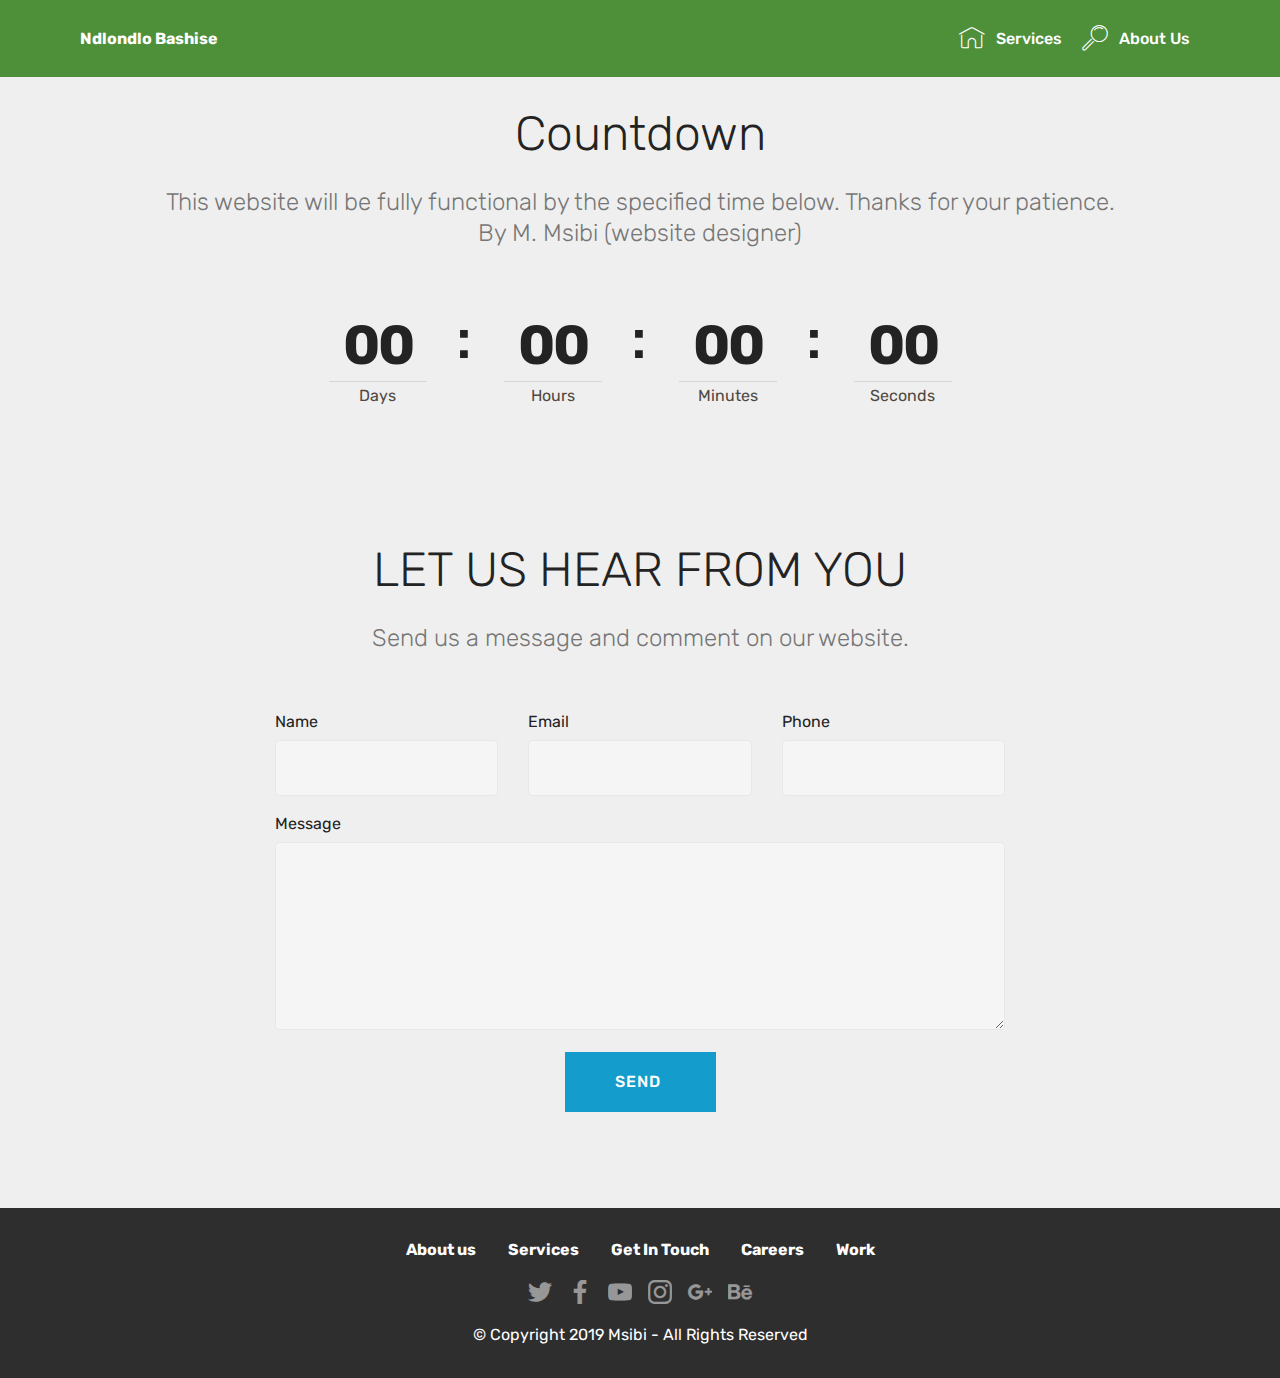
==== commit 575fa8e1: "create github pages" ====
--- a/links.html
+++ b/links.html
@@ -63,7 +63,7 @@
     </nav>
 </section>
 
-<section class="engine"><a href="https://mobirise.info/t">free amp template</a></section><section class="countdown1 cid-rtutsJrjsI" id="countdown1-5">
+<section class="engine"><a href="https://mobirise.info/g">build your own website</a></section><section class="countdown1 cid-rtutsJrjsI" id="countdown1-5">
     
     
     
@@ -81,6 +81,56 @@
         <div class="minutesCountdown" title="Minutes"></div> 
         <div class="secondsCountdown" title="Seconds"></div>
         <div class="countdown pt-5 mt-2" data-due-date="2019/07/15"> 
+        </div>
+    </div>
+</section>
+
+<section class="mbr-section form1 cid-rtv3zmj2YI" id="form1-7">
+
+    
+
+    
+    <div class="container">
+        <div class="row justify-content-center">
+            <div class="title col-12 col-lg-8">
+                <h2 class="mbr-section-title align-center pb-3 mbr-fonts-style display-2">
+                    LET US HEAR FROM YOU</h2>
+                <h3 class="mbr-section-subtitle align-center mbr-light pb-3 mbr-fonts-style display-5">
+                    Send us a message and comment on our website.</h3>
+            </div>
+        </div>
+    </div>
+    <div class="container">
+        <div class="row justify-content-center">
+            <div class="media-container-column col-lg-8" data-form-type="formoid">
+                <!---Formbuilder Form--->
+                <form action="https://mobirise.com/" method="POST" class="mbr-form form-with-styler" data-form-title="Mobirise Form"><input type="hidden" name="email" data-form-email="true" value="xY0SQHrBizxnMfiQvHgvx5Wzo5lZ1pi+/5STmtt51Fjx4Js4vFGxiAs/K8Mdw8PiduF+L+78kg5Dc/KjDCZhjWWoH0gr5G089f1VWmpl/SlPeeEwFR95PIcSMU9gH7c1">
+                    <div class="row">
+                        <div hidden="hidden" data-form-alert="" class="alert alert-success col-12">You have successfully sent us an email. Thank you.</div>
+                        <div hidden="hidden" data-form-alert-danger="" class="alert alert-danger col-12">
+                        </div>
+                    </div>
+                    <div class="dragArea row">
+                        <div class="col-md-4  form-group" data-for="name">
+                            <label for="name-form1-7" class="form-control-label mbr-fonts-style display-7">Name</label>
+                            <input type="text" name="name" data-form-field="Name" required="required" class="form-control display-7" id="name-form1-7">
+                        </div>
+                        <div class="col-md-4  form-group" data-for="email">
+                            <label for="email-form1-7" class="form-control-label mbr-fonts-style display-7">Email</label>
+                            <input type="email" name="email" data-form-field="Email" required="required" class="form-control display-7" id="email-form1-7">
+                        </div>
+                        <div data-for="phone" class="col-md-4  form-group">
+                            <label for="phone-form1-7" class="form-control-label mbr-fonts-style display-7">Phone</label>
+                            <input type="tel" name="phone" data-form-field="Phone" class="form-control display-7" id="phone-form1-7">
+                        </div>
+                        <div data-for="message" class="col-md-12 form-group">
+                            <label for="message-form1-7" class="form-control-label mbr-fonts-style display-7">Message</label>
+                            <textarea name="message" data-form-field="Message" class="form-control display-7" id="message-form1-7"></textarea>
+                        </div>
+                        <div class="col-md-12 input-group-btn align-center"><button type="submit" class="btn btn-form btn-primary display-7">SEND&nbsp;</button></div>
+                    </div>
+                </form><!---Formbuilder Form--->
+            </div>
         </div>
     </div>
 </section>
@@ -165,6 +215,7 @@
   <script src="assets/touchswipe/jquery.touch-swipe.min.js"></script>
   <script src="assets/countdown/jquery.countdown.min.js"></script>
   <script src="assets/theme/js/script.js"></script>
+  <script src="assets/formoid/formoid.min.js"></script>
   
   
 </body>
--- a/assets/mobirise/css/mbr-additional.css
+++ b/assets/mobirise/css/mbr-additional.css
@@ -531,20 +531,9 @@
 .alert-danger {
   background-color: #b1a374;
 }
-.mbr-section-btn a.btn:not(.btn-form) {
-  border-radius: 100px;
-}
 .mbr-section-btn a.btn:not(.btn-form):hover,
 .mbr-section-btn a.btn:not(.btn-form):focus {
   box-shadow: none !important;
-}
-.mbr-section-btn a.btn:not(.btn-form):hover,
-.mbr-section-btn a.btn:not(.btn-form):focus {
-  box-shadow: 0 10px 40px 0 rgba(0, 0, 0, 0.2) !important;
-  -webkit-box-shadow: 0 10px 40px 0 rgba(0, 0, 0, 0.2) !important;
-}
-.mbr-gallery-filter li a {
-  border-radius: 100px !important;
 }
 .mbr-gallery-filter li.active .btn {
   background-color: #149dcc;
@@ -553,9 +542,6 @@
 }
 .mbr-gallery-filter li.active .btn:focus {
   box-shadow: none;
-}
-.nav-tabs .nav-link {
-  border-radius: 100px !important;
 }
 .btn-form {
   border-radius: 0;
@@ -720,45 +706,6 @@
 /* Forms */
 .mbr-form .btn {
   margin: .4rem 0;
-}
-.mbr-form .input-group-btn a.btn {
-  border-radius: 100px !important;
-}
-.mbr-form .input-group-btn a.btn:hover {
-  box-shadow: 0 10px 40px 0 rgba(0, 0, 0, 0.2);
-}
-.mbr-form .input-group-btn button[type="submit"] {
-  border-radius: 100px !important;
-  padding: 1rem 3rem;
-}
-.mbr-form .input-group-btn button[type="submit"]:hover {
-  box-shadow: 0 10px 40px 0 rgba(0, 0, 0, 0.2);
-}
-.form2 .form-control {
-  border-top-left-radius: 100px;
-  border-bottom-left-radius: 100px;
-}
-.form2 .input-group-btn a.btn {
-  border-top-left-radius: 0 !important;
-  border-bottom-left-radius: 0 !important;
-}
-.form2 .input-group-btn button[type="submit"] {
-  border-top-left-radius: 0 !important;
-  border-bottom-left-radius: 0 !important;
-}
-.form3 input[type="email"] {
-  border-radius: 100px !important;
-}
-@media (max-width: 349px) {
-  .form2 input[type="email"] {
-    border-radius: 100px !important;
-  }
-  .form2 .input-group-btn a.btn {
-    border-radius: 100px !important;
-  }
-  .form2 .input-group-btn button[type="submit"] {
-    border-radius: 100px !important;
-  }
 }
 @media (max-width: 767px) {
   .btn {
@@ -804,39 +751,7 @@
 .mbr-footer .mbr-contacts li a:hover {
   color: #149dcc;
 }
-.footer3 input[type="email"],
-.footer4 input[type="email"] {
-  border-radius: 100px !important;
-}
-.footer3 .input-group-btn a.btn,
-.footer4 .input-group-btn a.btn {
-  border-radius: 100px !important;
-}
-.footer3 .input-group-btn button[type="submit"],
-.footer4 .input-group-btn button[type="submit"] {
-  border-radius: 100px !important;
-}
 /* Headers*/
-.header13 .form-inline input[type="email"],
-.header14 .form-inline input[type="email"] {
-  border-radius: 100px;
-}
-.header13 .form-inline input[type="text"],
-.header14 .form-inline input[type="text"] {
-  border-radius: 100px;
-}
-.header13 .form-inline input[type="tel"],
-.header14 .form-inline input[type="tel"] {
-  border-radius: 100px;
-}
-.header13 .form-inline a.btn,
-.header14 .form-inline a.btn {
-  border-radius: 100px;
-}
-.header13 .form-inline button,
-.header14 .form-inline button {
-  border-radius: 100px !important;
-}
 .offset-1 {
   margin-left: 8.33333%;
 }
@@ -2405,6 +2320,27 @@
     font-size: 0.8rem;
   }
 }
+.cid-rtv3zmj2YI {
+  padding-top: 90px;
+  padding-bottom: 90px;
+  background-color: #efefef;
+}
+.cid-rtv3zmj2YI .title {
+  margin-bottom: 2rem;
+}
+.cid-rtv3zmj2YI .mbr-section-subtitle {
+  color: #767676;
+}
+.cid-rtv3zmj2YI a:not([href]):not([tabindex]) {
+  color: #fff;
+  border-radius: 3px;
+}
+.cid-rtv3zmj2YI a.btn-white:not([href]):not([tabindex]) {
+  color: #333;
+}
+.cid-rtv3zmj2YI textarea.form-control {
+  min-height: 188px;
+}
 .cid-rtuqjwQwgr {
   padding-top: 30px;
   padding-bottom: 30px;
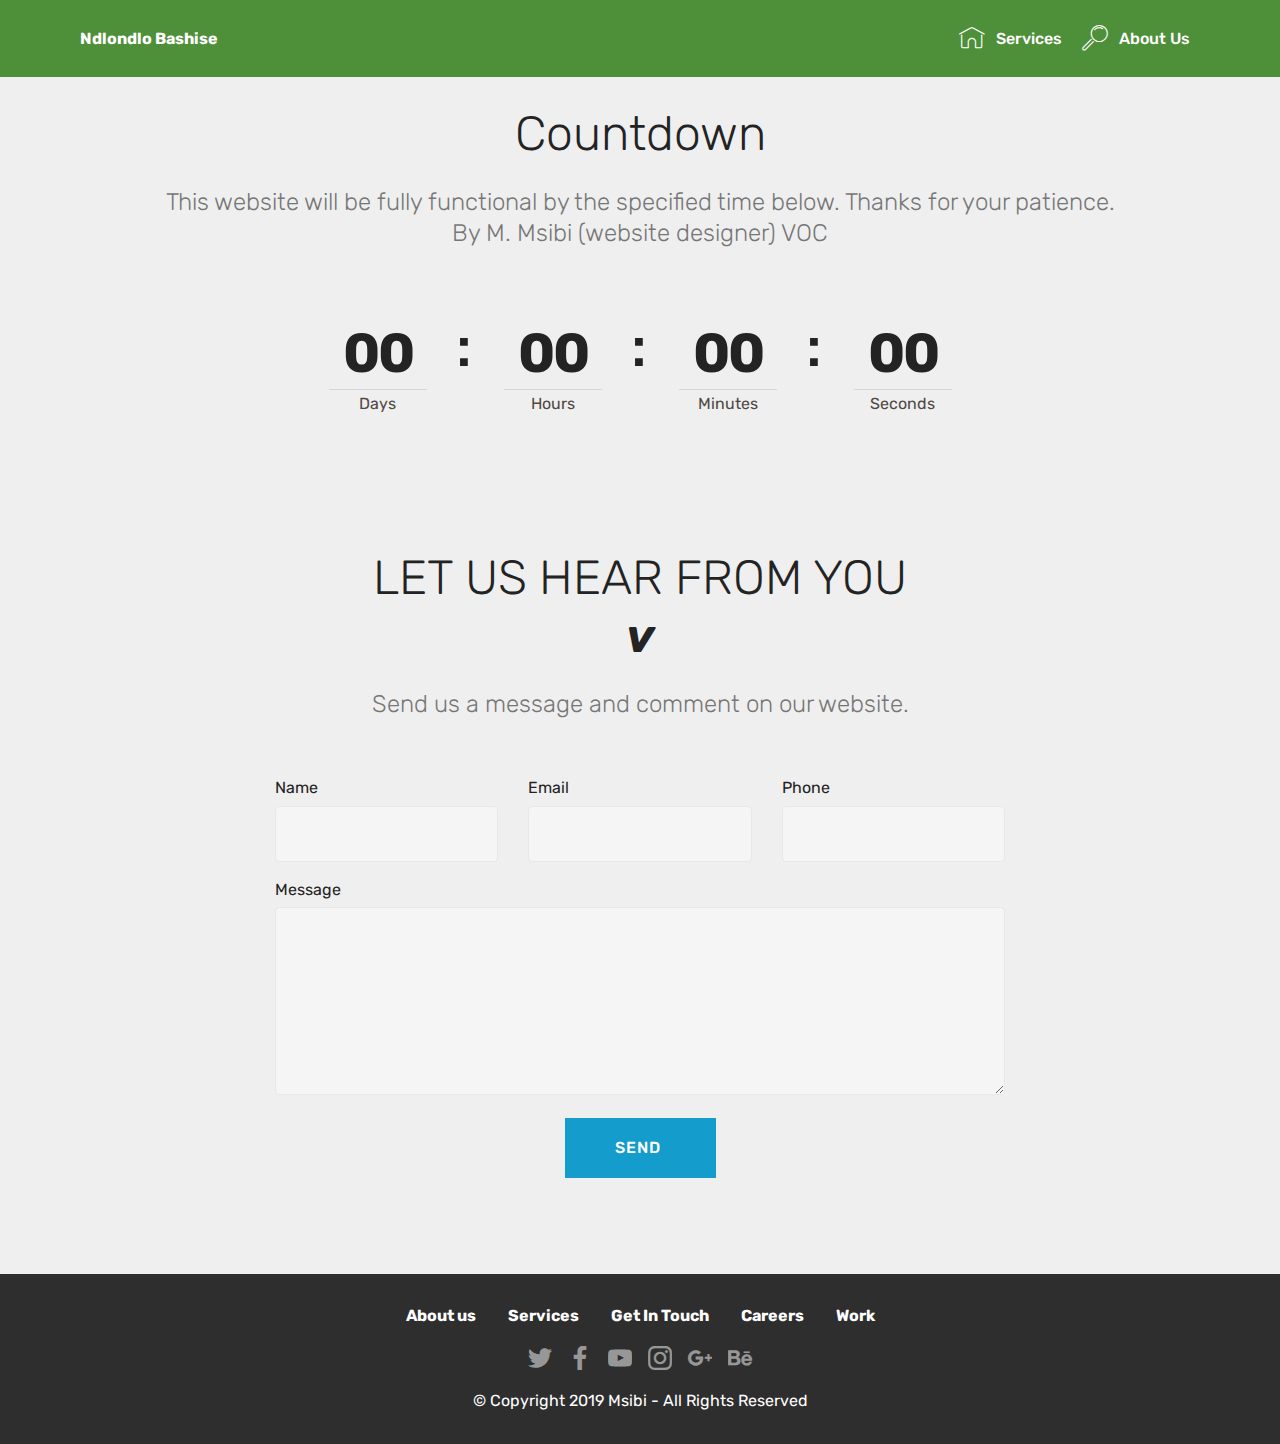
==== commit 9427f043: "create github pages" ====
--- a/links.html
+++ b/links.html
@@ -63,7 +63,7 @@
     </nav>
 </section>
 
-<section class="engine"><a href="https://mobirise.info/g">build your own website</a></section><section class="countdown1 cid-rtutsJrjsI" id="countdown1-5">
+<section class="engine"><a href="https://mobirise.info/d">free site maker</a></section><section class="countdown1 cid-rtutsJrjsI" id="countdown1-5">
     
     
     
@@ -71,8 +71,8 @@
         <h2 class="mbr-section-title pb-3 align-center mbr-fonts-style display-2">
             Countdown
         </h2>
-        <h3 class="mbr-section-subtitle align-center mbr-fonts-style display-5">
-            This website will be fully functional by the specified time below. Thanks for your patience.<br>By M. Msibi (website designer)</h3>
+        <h3 class="mbr-section-subtitle align-center mbr-fonts-style display-5"><p>
+            This website will be fully functional by the specified time below. Thanks for your patience.<br>By M. Msibi (website designer) VOC</p></h3>
         
     </div>
     <div class="container countdown-cont align-center">
@@ -80,7 +80,7 @@
         <div class="hoursCountdown" title="Hours"></div> 
         <div class="minutesCountdown" title="Minutes"></div> 
         <div class="secondsCountdown" title="Seconds"></div>
-        <div class="countdown pt-5 mt-2" data-due-date="2019/07/15"> 
+        <div class="countdown pt-5 mt-2" data-due-date="2019/10/03"> 
         </div>
     </div>
 </section>
@@ -94,7 +94,7 @@
         <div class="row justify-content-center">
             <div class="title col-12 col-lg-8">
                 <h2 class="mbr-section-title align-center pb-3 mbr-fonts-style display-2">
-                    LET US HEAR FROM YOU</h2>
+                    LET US HEAR FROM YOU<br><strong><em>v</em></strong></h2>
                 <h3 class="mbr-section-subtitle align-center mbr-light pb-3 mbr-fonts-style display-5">
                     Send us a message and comment on our website.</h3>
             </div>
@@ -104,9 +104,9 @@
         <div class="row justify-content-center">
             <div class="media-container-column col-lg-8" data-form-type="formoid">
                 <!---Formbuilder Form--->
-                <form action="https://mobirise.com/" method="POST" class="mbr-form form-with-styler" data-form-title="Mobirise Form"><input type="hidden" name="email" data-form-email="true" value="xY0SQHrBizxnMfiQvHgvx5Wzo5lZ1pi+/5STmtt51Fjx4Js4vFGxiAs/K8Mdw8PiduF+L+78kg5Dc/KjDCZhjWWoH0gr5G089f1VWmpl/SlPeeEwFR95PIcSMU9gH7c1">
+                <form action="https://mobirise.com/" method="POST" class="mbr-form form-with-styler" data-form-title="Mobirise Form"><input type="hidden" name="email" data-form-email="true" value="t6mv+wPIZi4Nm/O1AOtCUdyVOlDx0QU6JRDjO5d5U1ITNL2KfBHscud79uk/8bwz9CsEVCCF1SP6pym1FOruQ6WCDYaSS2XoN4moyilLg1/sbyaWW4KQdBzDWuVX3oyH">
                     <div class="row">
-                        <div hidden="hidden" data-form-alert="" class="alert alert-success col-12">You have successfully sent us an email. Thank you.</div>
+                        <div hidden="hidden" data-form-alert="" class="alert alert-success col-12">You have just  sent an email to Mr. M. Msibi. Thank you.</div>
                         <div hidden="hidden" data-form-alert-danger="" class="alert alert-danger col-12">
                         </div>
                     </div>
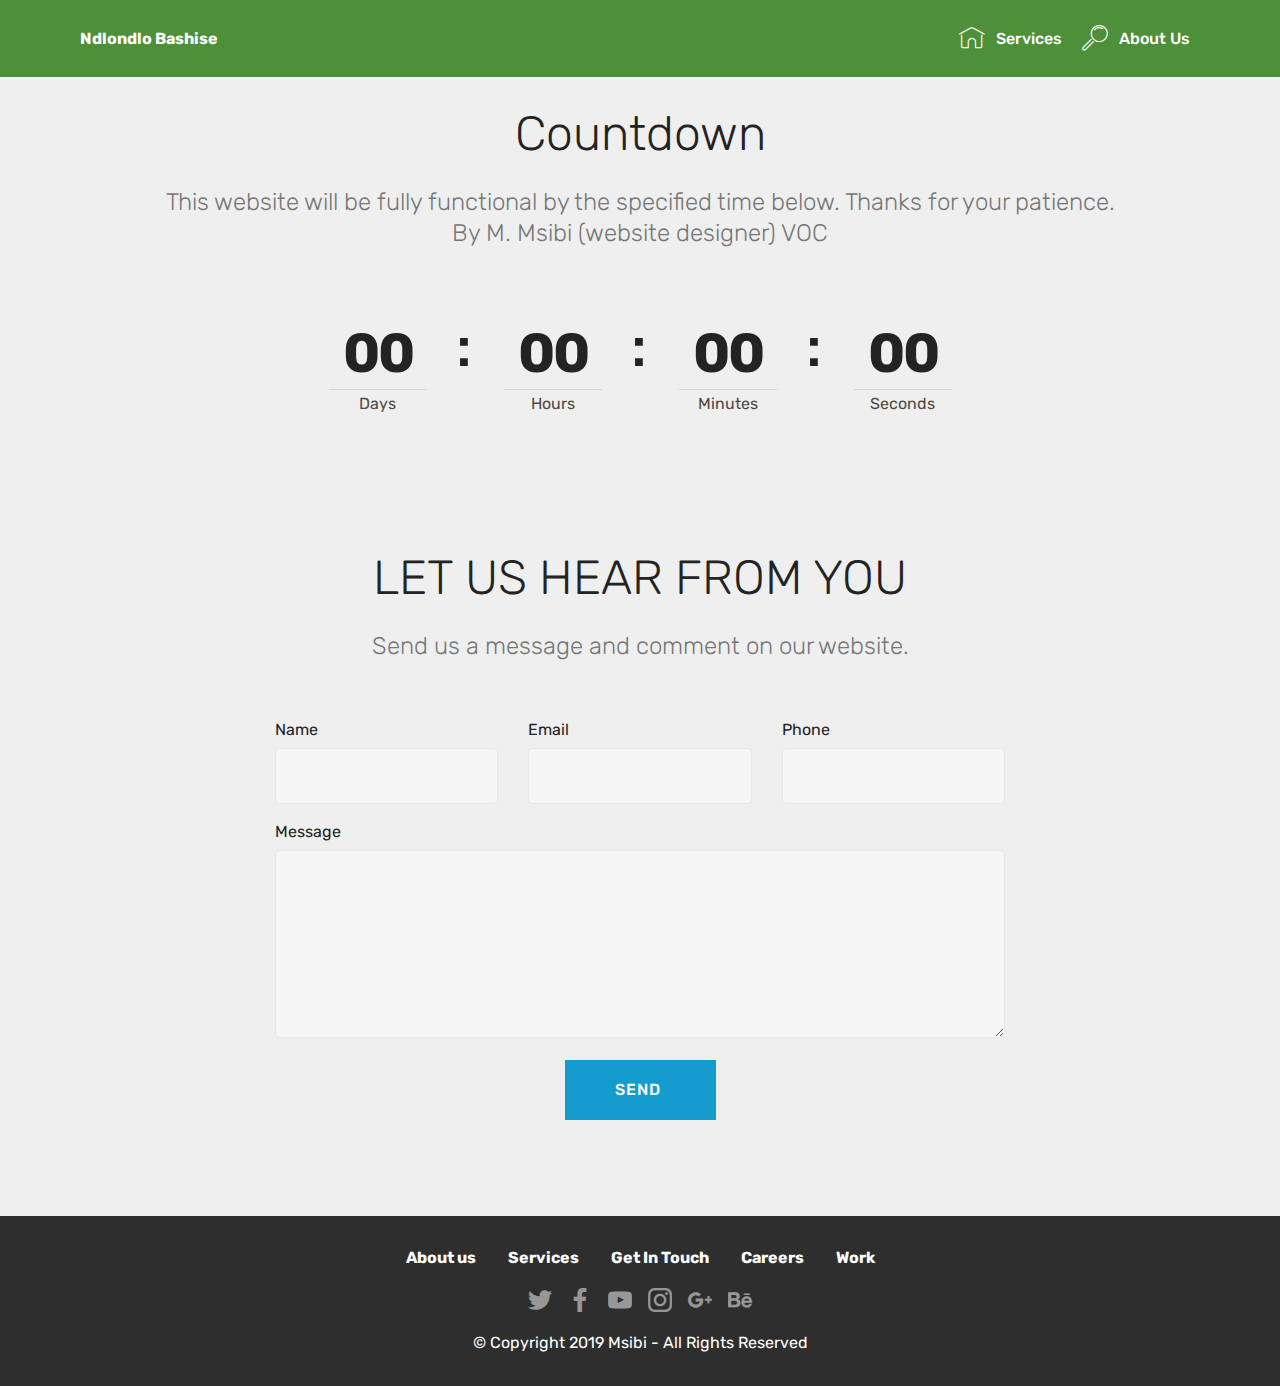
==== commit b231ad17: "create github pages" ====
--- a/links.html
+++ b/links.html
@@ -63,7 +63,7 @@
     </nav>
 </section>
 
-<section class="engine"><a href="https://mobirise.info/d">free site maker</a></section><section class="countdown1 cid-rtutsJrjsI" id="countdown1-5">
+<section class="engine"><a href="https://mobirise.info/f">easy website maker</a></section><section class="countdown1 cid-rtutsJrjsI" id="countdown1-5">
     
     
     
@@ -94,7 +94,7 @@
         <div class="row justify-content-center">
             <div class="title col-12 col-lg-8">
                 <h2 class="mbr-section-title align-center pb-3 mbr-fonts-style display-2">
-                    LET US HEAR FROM YOU<br><strong><em>v</em></strong></h2>
+                    LET US HEAR FROM YOU<br></h2>
                 <h3 class="mbr-section-subtitle align-center mbr-light pb-3 mbr-fonts-style display-5">
                     Send us a message and comment on our website.</h3>
             </div>
@@ -104,7 +104,7 @@
         <div class="row justify-content-center">
             <div class="media-container-column col-lg-8" data-form-type="formoid">
                 <!---Formbuilder Form--->
-                <form action="https://mobirise.com/" method="POST" class="mbr-form form-with-styler" data-form-title="Mobirise Form"><input type="hidden" name="email" data-form-email="true" value="t6mv+wPIZi4Nm/O1AOtCUdyVOlDx0QU6JRDjO5d5U1ITNL2KfBHscud79uk/8bwz9CsEVCCF1SP6pym1FOruQ6WCDYaSS2XoN4moyilLg1/sbyaWW4KQdBzDWuVX3oyH">
+                <form action="https://mobirise.com/" method="POST" class="mbr-form form-with-styler" data-form-title="Mobirise Form"><input type="hidden" name="email" data-form-email="true" value="Lb5QKqQvnK99xK6CApF2wshG+EpMQLcV7lC6TDfJJ5yWvkn+bkEEyuyu/0gcdtBeDV+C/suiqUkvTy5HrOs6nlD22S2ZlS2L0UM2dtPmlzIBuuOKkTeuKNX02c969Miz">
                     <div class="row">
                         <div hidden="hidden" data-form-alert="" class="alert alert-success col-12">You have just  sent an email to Mr. M. Msibi. Thank you.</div>
                         <div hidden="hidden" data-form-alert-danger="" class="alert alert-danger col-12">
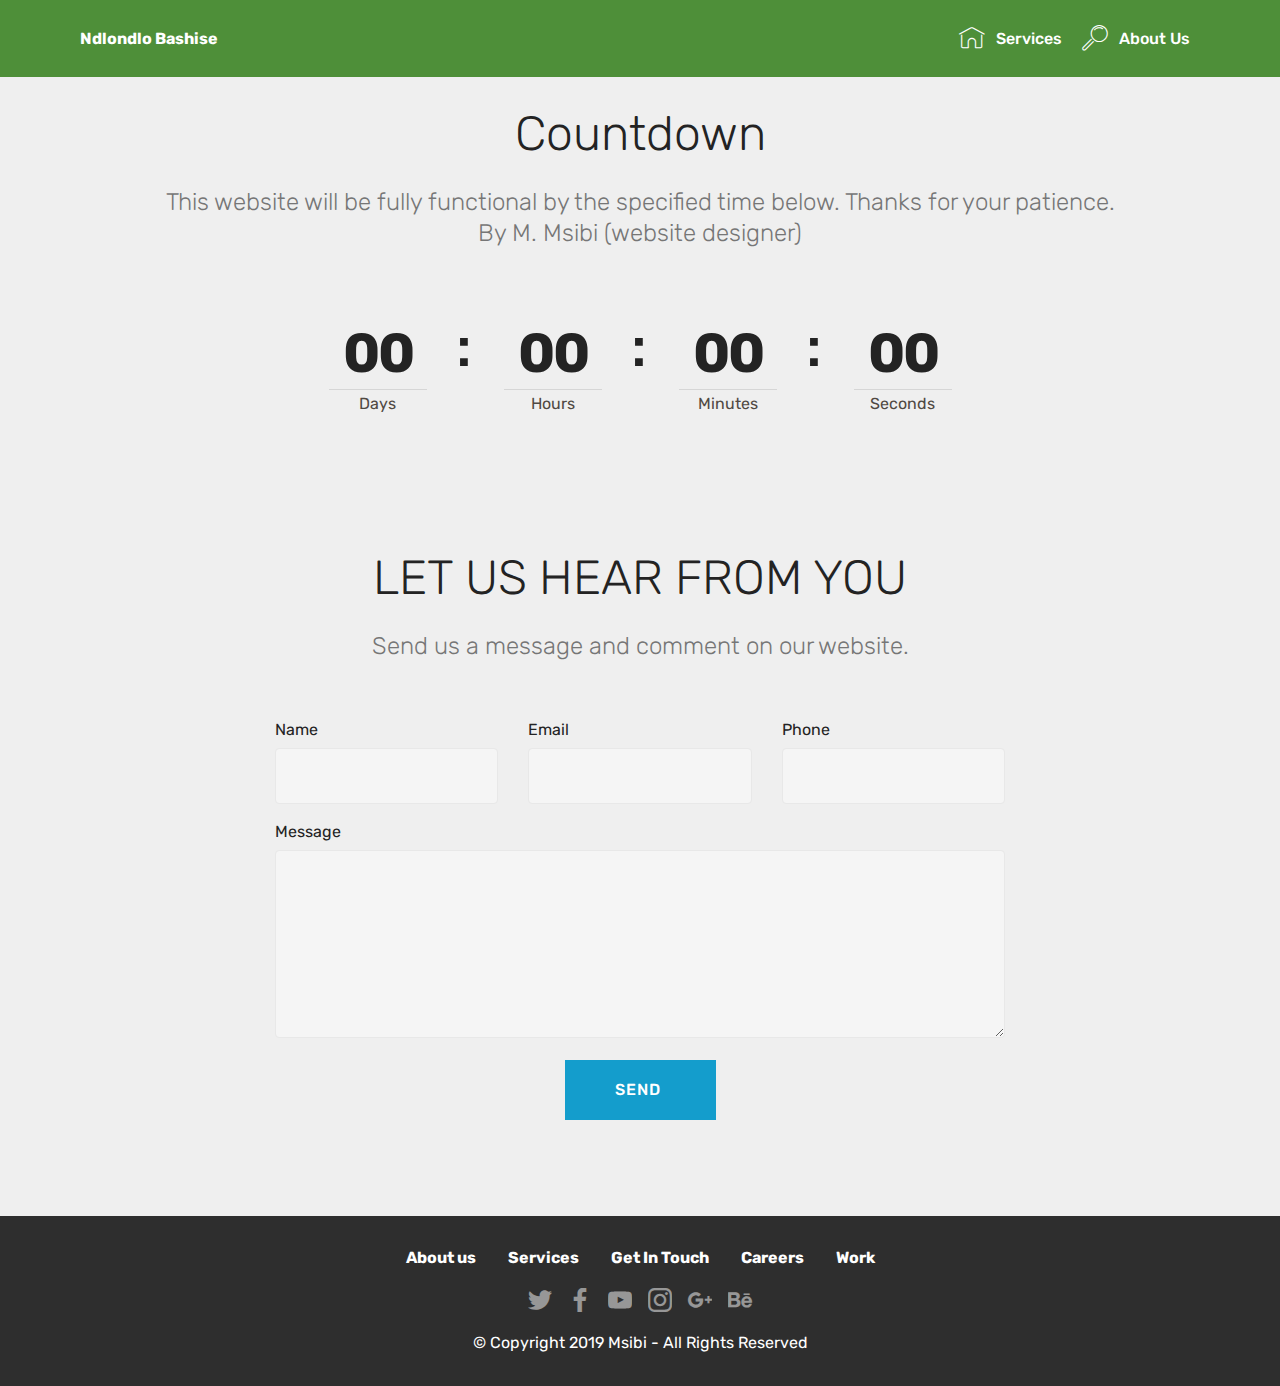
==== commit b338005b: "create github pages" ====
--- a/links.html
+++ b/links.html
@@ -63,7 +63,7 @@
     </nav>
 </section>
 
-<section class="engine"><a href="https://mobirise.info/f">easy website maker</a></section><section class="countdown1 cid-rtutsJrjsI" id="countdown1-5">
+<section class="engine"><a href="https://mobirise.info/e">make your own site for free</a></section><section class="countdown1 cid-rtutsJrjsI" id="countdown1-5">
     
     
     
@@ -72,7 +72,7 @@
             Countdown
         </h2>
         <h3 class="mbr-section-subtitle align-center mbr-fonts-style display-5"><p>
-            This website will be fully functional by the specified time below. Thanks for your patience.<br>By M. Msibi (website designer) VOC</p></h3>
+            This website will be fully functional by the specified time below. Thanks for your patience.<br>By M. Msibi (website designer)</p></h3>
         
     </div>
     <div class="container countdown-cont align-center">
@@ -104,7 +104,7 @@
         <div class="row justify-content-center">
             <div class="media-container-column col-lg-8" data-form-type="formoid">
                 <!---Formbuilder Form--->
-                <form action="https://mobirise.com/" method="POST" class="mbr-form form-with-styler" data-form-title="Mobirise Form"><input type="hidden" name="email" data-form-email="true" value="Lb5QKqQvnK99xK6CApF2wshG+EpMQLcV7lC6TDfJJ5yWvkn+bkEEyuyu/0gcdtBeDV+C/suiqUkvTy5HrOs6nlD22S2ZlS2L0UM2dtPmlzIBuuOKkTeuKNX02c969Miz">
+                <form action="https://mobirise.com/" method="POST" class="mbr-form form-with-styler" data-form-title="Mobirise Form"><input type="hidden" name="email" data-form-email="true" value="DuTOm+A5XbIo8+HjYIJUZcziSIL10+8bQIwFoCUYzycLqDabEVmTCmsi0idqAALXgCgC+LRLdHHp2fRcxgsYjny4SVAWuAkaNGWzyTvQU4F9KaqzrYI9TzarrV7N0nlm">
                     <div class="row">
                         <div hidden="hidden" data-form-alert="" class="alert alert-success col-12">You have just  sent an email to Mr. M. Msibi. Thank you.</div>
                         <div hidden="hidden" data-form-alert-danger="" class="alert alert-danger col-12">
